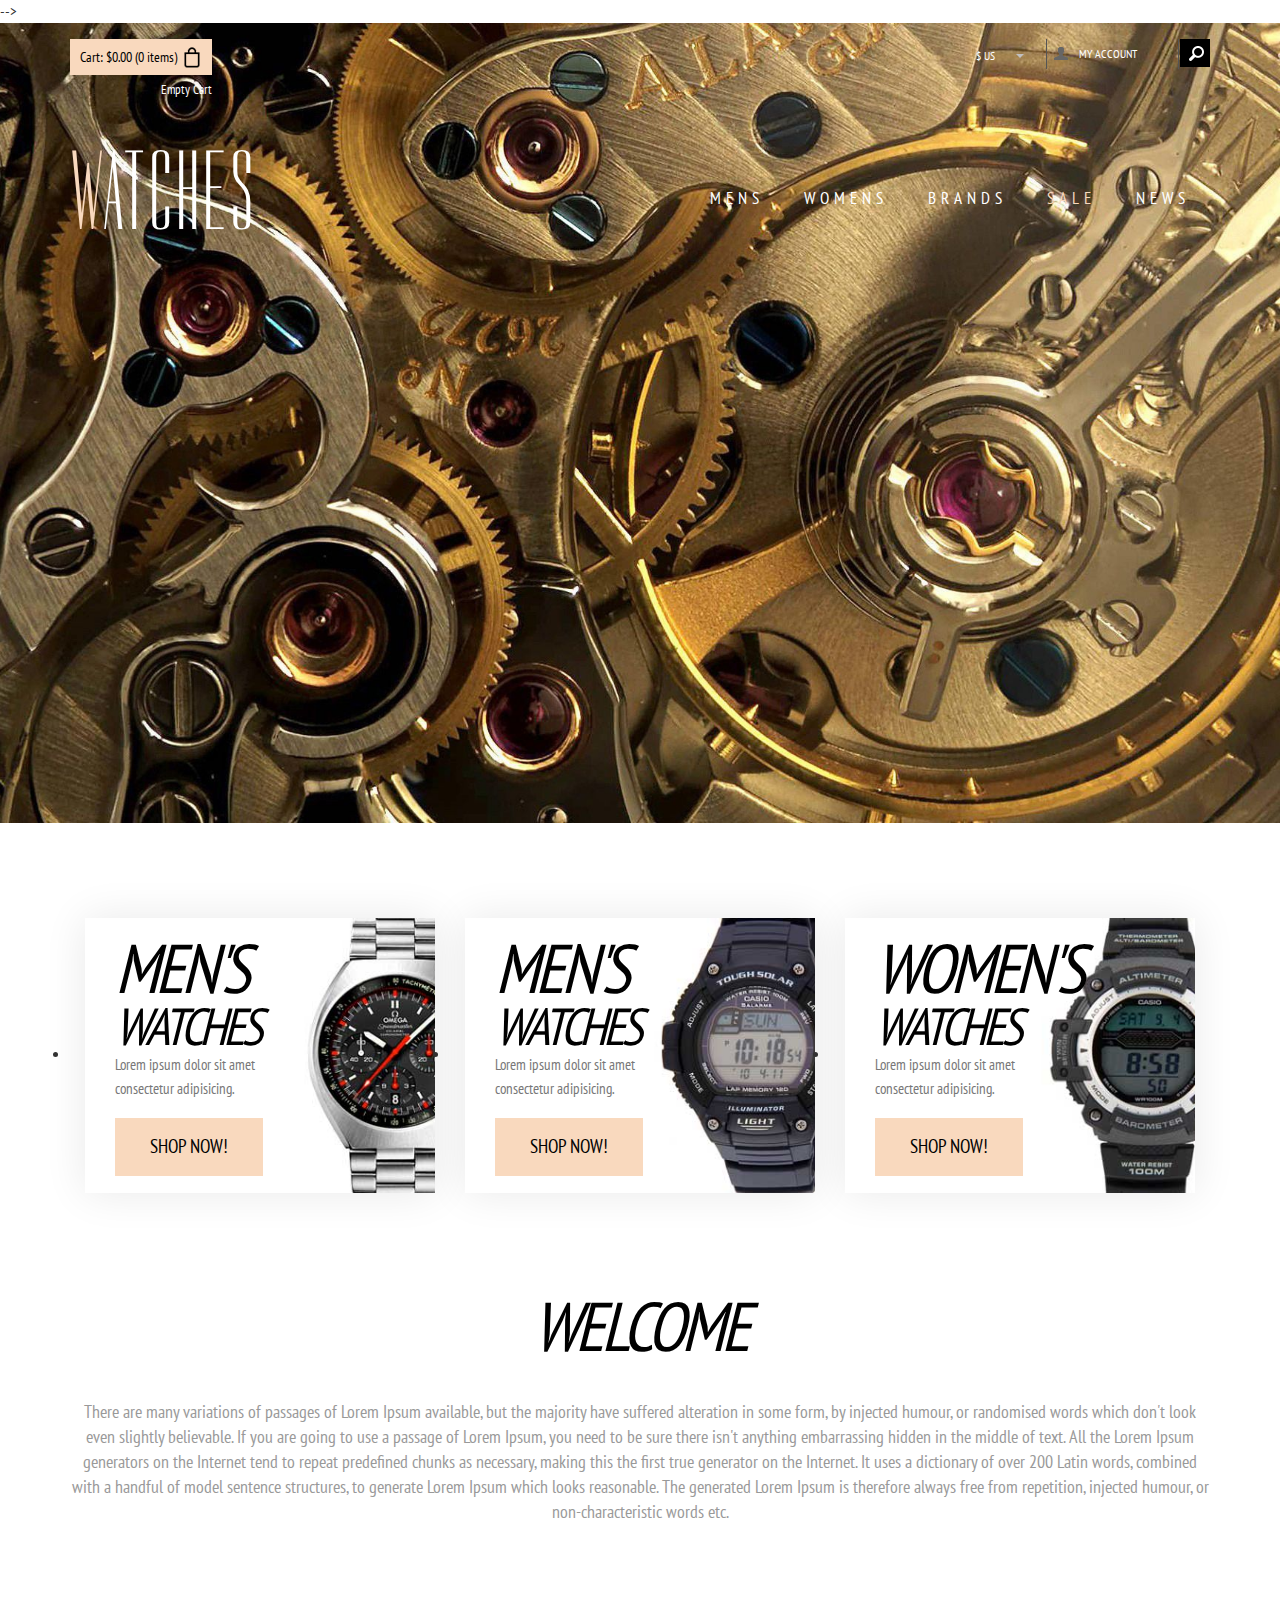
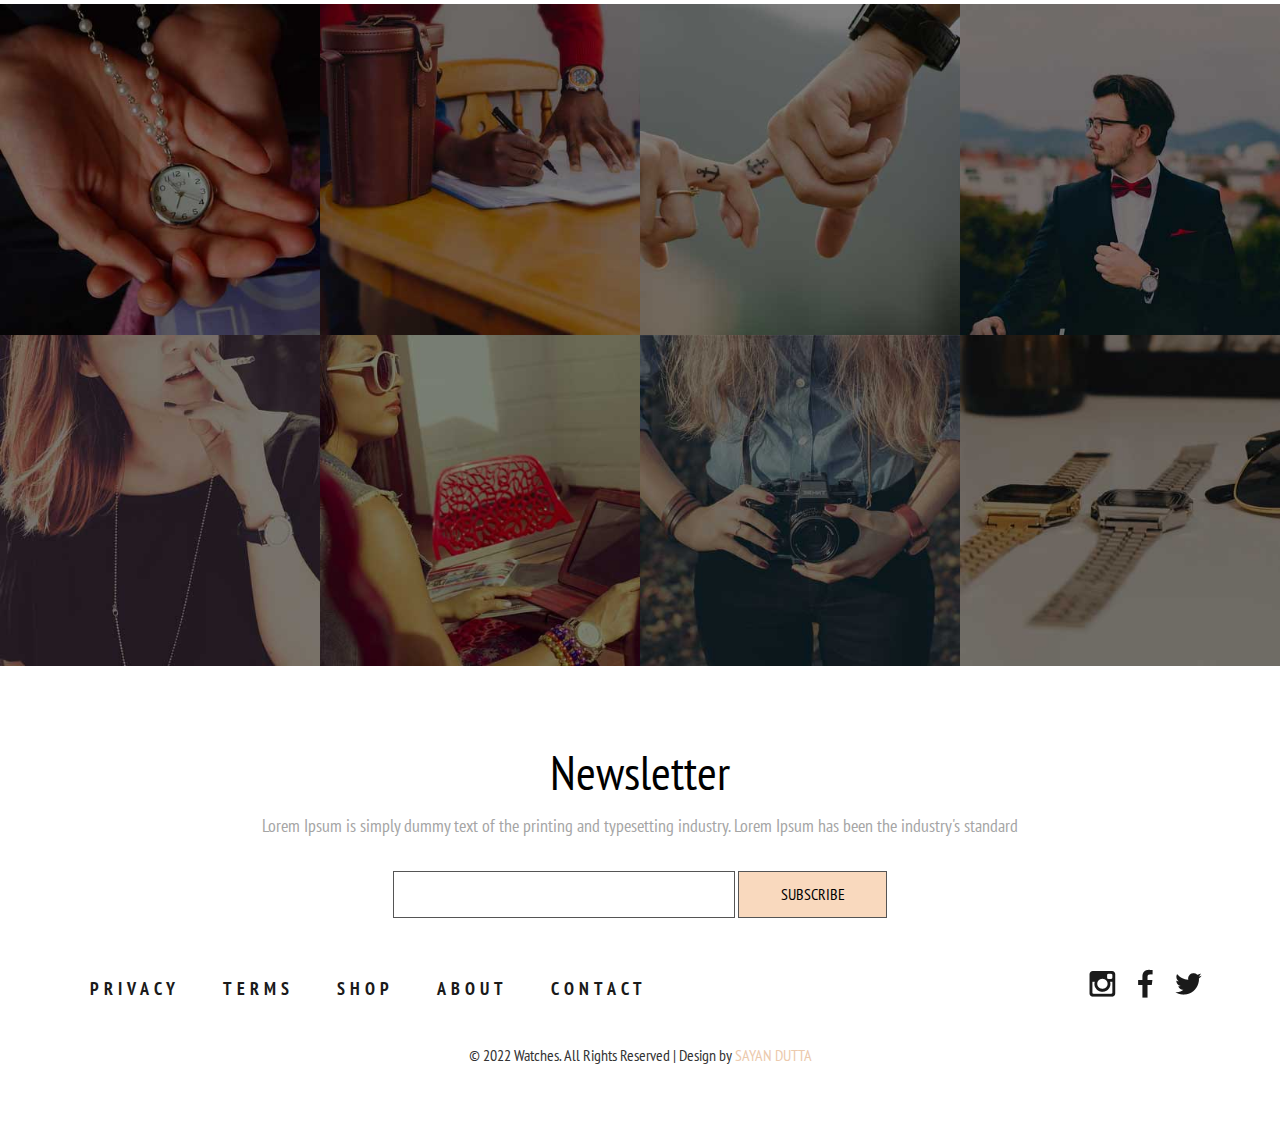
==== index.html @ 1562fed1 "final project v2" ====
-->
<!DOCTYPE HTML>
<html>
<head>
<title>Watches an E-Commerce online Shopping Category Flat Bootstrap Responsive Website Template| Home :: SAYAN DUTTA</title>
<meta name="viewport" content="width=device-width, initial-scale=1">
<meta http-equiv="Content-Type" content="text/html; charset=utf-8" />
<meta name="keywords" content="Watches Responsive web template, Bootstrap Web Templates, Flat Web Templates, Android Compatible web template, 
Smartphone Compatible web template, free webdesigns for Nokia, Samsung, LG, SonyErricsson, Motorola web design" />
<script type="application/x-javascript"> addEventListener("load", function() { setTimeout(hideURLbar, 0); }, false); function hideURLbar(){ window.scrollTo(0,1); } </script>
<link href="css/bootstrap.css" rel='stylesheet' type='text/css' />
<!-- jQuery (necessary for Bootstrap's JavaScript plugins) -->
<!-- Custom Theme files -->
<link href="css/style.css" rel='stylesheet' type='text/css' />
<!-- Custom Theme files -->
<!--webfont-->
<link href='//fonts.googleapis.com/css?family=PT+Sans+Narrow:400,700' rel='stylesheet' type='text/css'>
<link href='//fonts.googleapis.com/css?family=Dorsa' rel='stylesheet' type='text/css'>
<script type="text/javascript" src="js/jquery-1.11.1.min.js"></script>
<!-- start menu -->
<link href="css/megamenu.css" rel="stylesheet" type="text/css" media="all" />
<script type="text/javascript" src="js/megamenu.js"></script>
<script>$(document).ready(function(){$(".megamenu").megamenu();});</script>
<script src="js/jquery.easydropdown.js"></script>
<script src="js/simpleCart.min.js"> </script>
</head>
<body>
	<div class="banner">
   	  <div class="container">
   	  	<div class="header_top">
   	  	   <div class="header_top_left">
	  	      <div class="box_11"><a href="checkout.html">
		      <h4><p>Cart: <span class="simpleCart_total"></span> (<span id="simpleCart_quantity" class="simpleCart_quantity"></span> items)</p><img src="images/bag.png" alt=""/><div class="clearfix"> </div></h4>
		      </a></div>
	          <p class="empty"><a href="javascript:;" class="simpleCart_empty">Empty Cart</a></p>
	          <div class="clearfix"> </div>
	       </div>
           <div class="header_top_right">
		  	 <div class="lang_list">
				<select tabindex="4" class="dropdown">
					<option value="" class="label" value="">$ Us</option>
					<option value="1">Dollar</option>
					<option value="2">Euro</option>
				</select>
			 </div>
			 <ul class="header_user_info">
			  <a class="login" href="login.html">
				<i class="user"> </i> 
				<li class="user_desc">My Account</li>
			  </a>
			  <div class="clearfix"> </div>
		     </ul>
		    <!-- start search-->
				<div class="search-box">
				   <div id="sb-search" class="sb-search">
					  <form>
						 <input class="sb-search-input" placeholder="Enter your search term..." type="search" name="search" id="search">
						 <input class="sb-search-submit" type="submit" value="">
						 <span class="sb-icon-search"> </span>
					  </form>
				    </div>
				 </div>
				 <!----search-scripts---->
				 <script src="js/classie1.js"></script>
				 <script src="js/uisearch.js"></script>
				   <script>
					 new UISearch( document.getElementById( 'sb-search' ) );
				   </script>
					<!----//search-scripts---->
		            <div class="clearfix"> </div>
			 </div>
		     <div class="clearfix"> </div>
	  </div>
	  <div class="header_bottom">
	   <div class="logo">
		  <h1><a href="index.html"><span class="m_1">W</span>atches</a></h1>
	   </div>
   	   <div class="menu">
	     <ul class="megamenu skyblue">
			<li><a class="color2" href="#">Mens</a>
				<div class="megapanel">
					<div class="row">
						<div class="col1">
							<div class="h_nav">
								<h4>Men</h4>
								<ul>
									<li><a href="men.html">Watches</a></li>
									<li><a href="men.html">Casual Watches</a></li>
									<li><a href="men.html">Premium Watches</a></li>
									<li><a href="men.html">Smart Watches</a></li>
									<li><a href="men.html">Sports Watches</a></li>
									<li><a href="men.html">Digital Watches</a></li>
									<li><a href="men.html">Round Dial Watches</a></li>
									<li><a href="men.html">Square Dial Watches</a></li>
									<li><a href="men.html">Rectangular Dial Watches</a></li>
									<li><a href="men.html">accessories</a></li>
								</ul>	
							</div>							
						</div>
						<div class="col1">
							<div class="h_nav">
								<h4>Women</h4>
								<ul>
									<li><a href="men.html">Watches</a></li>
									<li><a href="men.html">Casual Watches</a></li>
									<li><a href="men.html">Premium Watches</a></li>
									<li><a href="men.html">Smart Watches</a></li>
									<li><a href="men.html">Sports Watches</a></li>
									<li><a href="men.html">Digital Watches</a></li>
									<li><a href="men.html">Round Dial Watches</a></li>
									<li><a href="men.html">Square Dial Watches</a></li>
									<li><a href="men.html">Rectangular Dial Watches</a></li>
									<li><a href="men.html">accessories</a></li>
								</ul>	
							</div>							
						</div>
						<div class="col2">
							<div class="h_nav">
								<h4>Trends</h4>
								<ul>
									<li class>
										<div class="p_left">
										  <img src="images/p1.jpg" class="img-responsive" alt=""/>
										</div>
										<div class="p_right">
											<h4><a href="#">Premium Watches</a></h4>
											<span class="item-cat"><small><a href="#">watches</a></small></span>
											<span class="price">29.99 $</span>
										</div>
										<div class="clearfix"> </div>
									</li>
									<li>
										<div class="p_left">
										  <img src="images/p2.jpg" class="img-responsive" alt=""/>
										</div>
										<div class="p_right">
											<h4><a href="#">Premium Watches</a></h4>
											<span class="item-cat"><small><a href="#">watches</a></small></span>
											<span class="price">29.99 $</span>
										</div>
										<div class="clearfix"> </div>
									</li>
									<li>
										<div class="p_left">
										  <img src="images/p3.jpg" class="img-responsive" alt=""/>
										</div>
										<div class="p_right">
											<h4><a href="#">Premium Watches</a></h4>
											<span class="item-cat"><small><a href="#">watches</a></small></span>
											<span class="price">29.99 $</span>
										</div>
										<div class="clearfix"> </div>
									</li>
								</ul>	
							</div>												
						</div>
					  </div>
					</div>
			</li>
			<li><a class="color4" href="#">womens</a>
				<div class="megapanel">
					<div class="row">
						<div class="col1">
							<div class="h_nav">
								<h4>Men</h4>
								<ul>
									<li><a href="men.html">Watches</a></li>
									<li><a href="men.html">Casual Watches</a></li>
									<li><a href="men.html">Premium Watches</a></li>
									<li><a href="men.html">Smart Watches</a></li>
									<li><a href="men.html">Sports Watches</a></li>
									<li><a href="men.html">Digital Watches</a></li>
									<li><a href="men.html">Round Dial Watches</a></li>
									<li><a href="men.html">Square Dial Watches</a></li>
									<li><a href="men.html">Rectangular Dial Watches</a></li>
									<li><a href="men.html">accessories</a></li>
								</ul>	
							</div>							
						</div>
						<div class="col1">
							<div class="h_nav">
								<h4>Women</h4>
								<ul>
									<li><a href="men.html">Watches</a></li>
									<li><a href="men.html">Casual Watches</a></li>
									<li><a href="men.html">Premium Watches</a></li>
									<li><a href="men.html">Smart Watches</a></li>
									<li><a href="men.html">Sports Watches</a></li>
									<li><a href="men.html">Digital Watches</a></li>
									<li><a href="men.html">Round Dial Watches</a></li>
									<li><a href="men.html">Square Dial Watches</a></li>
									<li><a href="men.html">Rectangular Dial Watches</a></li>
									<li><a href="men.html">accessories</a></li>
								</ul>	
							</div>							
						</div>
						<div class="col2">
							<div class="h_nav">
								<h4>Trends</h4>
								<ul>
									<li class>
										<div class="p_left">
										  <img src="images/p1.jpg" class="img-responsive" alt=""/>
										</div>
										<div class="p_right">
											<h4><a href="#">Premium Watches</a></h4>
											<span class="item-cat"><small><a href="#">watches</a></small></span>
											<span class="price">29.99 $</span>
										</div>
										<div class="clearfix"> </div>
									</li>
									<li>
										<div class="p_left">
										  <img src="images/p2.jpg" class="img-responsive" alt=""/>
										</div>
										<div class="p_right">
											<h4><a href="#">Premium Watches</a></h4>
											<span class="item-cat"><small><a href="#">watches</a></small></span>
											<span class="price">29.99 $</span>
										</div>
										<div class="clearfix"> </div>
									</li>
									<li>
										<div class="p_left">
										  <img src="images/p3.jpg" class="img-responsive" alt=""/>
										</div>
										<div class="p_right">
											<h4><a href="#">Premium Watches</a></h4>
											<span class="item-cat"><small><a href="#">watches</a></small></span>
											<span class="price">29.99 $</span>
										</div>
										<div class="clearfix"> </div>
									</li>
								</ul>	
							</div>												
						</div>
					  </div>
					</div>
				</li>				
				<li><a class="color10" href="brands.html">Brands</a></li>
				<li class="active grid"><a class="color3" href="index.html">Sale</a></li>
				<li><a class="color7" href="404.html">News</a></li>
				<div class="clearfix"> </div>
			</ul>
			</div>
	        <div class="clearfix"> </div>
	        </div>
	    </div>
   </div>
   <div class="main">
    <div class="container">
    	<ul class="content-home">
           <li class="col-sm-4">
              <a href="single.html" class="item-link" title="">
                <div class="bannerBox">
                   <img src="images/w1.jpg" class="item-img" title="" alt="" width="100%" height="100%">
                   <div class="item-html">
                      <h3>Men's<span>Watches</span></h3>
                      <p>Lorem ipsum dolor sit amet consectetur adipisicing.</p>
                      <button>Shop now!</button>
                   </div>
                </div>
              </a>
           </li>
           <li class="col-sm-4">
              <a href="single.html" class="item-link" title="">
                <div class="bannerBox">
                   <img src="images/w3.jpg" class="item-img" title="" alt="" width="100%" height="100%">
                   <div class="item-html">
                      <h3>Men's<span>Watches</span></h3>
                      <p>Lorem ipsum dolor sit amet consectetur adipisicing.</p>
                      <button>Shop now!</button>
                   </div>
                </div>
              </a>
           </li>
           <li class="col-sm-4">
              <a href="single.html" class="item-link" title="">
                <div class="bannerBox">
                   <img src="images/w2.jpg" class="item-img" title="" alt="" width="100%" height="100%">
                   <div class="item-html">
                      <h3>Women's<span>Watches</span></h3>
                      <p>Lorem ipsum dolor sit amet consectetur adipisicing.</p>
                      <button>Shop now!</button>
                   </div>
                </div>
              </a>
           </li> 
           <div class="clearfix"> </div>         
       </ul>
    </div>
    <div class="middle_content">
    	<div class="container">
    		<h2>Welcome</h2>
    		<p>There are many variations of passages of Lorem Ipsum available, but the majority have suffered alteration in some form, by injected humour, or randomised words which don't look even slightly believable. If you are going to use a passage of Lorem Ipsum, you need to be sure there isn't anything embarrassing hidden in the middle of text. All the Lorem Ipsum generators on the Internet tend to repeat predefined chunks as necessary, making this the first true generator on the Internet. It uses a dictionary of over 200 Latin words, combined with a handful of model sentence structures, to generate Lorem Ipsum which looks reasonable. The generated Lorem Ipsum is therefore always free from repetition, injected humour, or non-characteristic words etc.</p>
    	</div>
    </div>
   	<div class="content_middle_bottom">
   		<div class="header-left" id="home">
		      <section>
				<ul class="lb-album" >
					<li>
						<a href="#image-1">
							<img src="images/g1.jpg"  class="img-responsive" alt="image01"/>
							<span>Pointe</span>
						</a>
						<div class="lb-overlay" id="image-1">
							<a href="#page" class="lb-close">x Close</a>
							<img src="images/g1.jpg"  class="img-responsive" alt="image01"/>
							<div>
								<h3>pointe <span>/point/</span></h3>
								<p>Dance performed on the tips of the toes</p>
							</div>
						</div>
					</li>
					<li>
						<a href="#image-2">
							<img src="images/g2.jpg"  class="img-responsive" alt="image02"/>
							<span>Port de bras</span>
						</a>
						<div class="lb-overlay" id="image-2">
							<img src="images/g2.jpg"  class="img-responsive" alt="image02"/>
							<div>							
								<h3>port de bras <span>/ˌpôr də ˈbrä/</span></h3>
								<p>An exercise designed to develop graceful movement and disposition of the arms</p>
							</div>
							<a href="#page" class="lb-close">x Close</a>
						</div>
					</li>
					<li>
						<a href="#image-3">
							<img src="images/g3.jpg"  class="img-responsive" alt="image03"/>
							<span>Plié</span>
						</a>
						<div class="lb-overlay" id="image-3">
							<img src="images/g3.jpg"  class="img-responsive" alt="image03"/>
							<div>							
								<h3>pli·é <span>/plēˈā/</span></h3>
								<p>A movement in which a dancer bends the knees and straightens them again</p>
							</div>
							<a href="#page" class="lb-close">x Close</a>
						</div>
					</li>
					<li>
						<a href="#image-4">
							<img src="images/g4.jpg"  class="img-responsive" alt="image04"/>
							<span>Adagio</span>
						</a>
						<div class="lb-overlay" id="image-4">
							<img src="images/g4.jpg"  class="img-responsive" alt="image04"/>
							<div>							
								<h3>a·da·gio <span>/əˈdäjō/</span></h3>
								<p>A movement or composition marked to be played adagio</p>
							</div>
							<a href="#page" class="lb-close">x Close</a>
						</div>
					</li>
					<li>
						<a href="#image-5">
							<img src="images/g5.jpg"  class="img-responsive" alt="image05"/>
							<span>Frappé</span>
						</a>
						<div class="lb-overlay" id="image-5">
							<img src="images/g5.jpg"  class="img-responsive" alt="image05"/>
							<div>							
								<h3>frap·pé<span>/fraˈpā/</span></h3>
								<p>Involving a beating action of the toe of one foot against the ankle of the supporting leg</p>
							</div>
							<a href="#page" class="lb-close">x Close</a>
						</div>
					</li>
					<li>
						<a href="#image-6">
							<img src="images/g6.jpg"  class="img-responsive" alt="image06"/>
							<span>Glissade</span>
						</a>
						<div class="lb-overlay" id="image-6">
							<img src="images/g6.jpg"  class="img-responsive" alt="image06"/>
							<div>							
								<h3>glis·sade <span>/gliˈsäd/</span></h3>
								<p>One leg is brushed outward from the body, which then takes the weight while the second leg is brushed in to meet it</p>
							</div>
							<a href="#page" class="lb-close">x Close</a>
						</div>
					</li>
					<li>
						<a href="#image-7">
							<img src="images/g7.jpg"  class="img-responsive" alt="image07"/>
							<span>Jeté</span>
						</a>
						<div class="lb-overlay" id="image-7">
							<img src="images/g7.jpg"  class="img-responsive" alt="image07"/>
							<div>							
								<h3>je·té <span>/zhə-ˈtā/</span></h3>
								<p>A springing jump made from one foot to the other in any direction</p>
							</div>
							<a href="#page" class="lb-close">x Close</a>
						</div>
					</li>
					<li>
						<a href="#image-8">
							<img src="images/g8.jpg"  class="img-responsive" alt="image08"/>
							<span>Piqué</span>
						</a>
						<div class="lb-overlay" id="image-8">
							<img src="images/g8.jpg"  class="img-responsive" alt="image08"/>
							<div>							
								<h3>pi·qué <span>/pēˈkā/</span></h3>
								<p>Strongly pointed toe of the lifted and extended leg sharply lowers to hit the floor then immediately rebounds upward</p>
							</div>
							<a href="#page" class="lb-close">x Close</a>
						</div>
					</li>
					<div class="clearfix"></div>
				</ul>
			</section>
		</div>
	  </div>
   </div>
   <div class="footer">
   	 <div class="container">
   	 	<div class="newsletter">
			<h3>Newsletter</h3>
			<p>Lorem Ipsum is simply dummy text of the printing and typesetting industry. Lorem Ipsum has been the industry's standard</p>
			<form>
			  <input type="text" value="" onfocus="this.value='';" onblur="if (this.value == '') {this.value ='';}">
			  <input type="submit" value="SUBSCRIBE">
			</form>
		</div>
   		<div class="cssmenu">
		   <ul>
			<li class="active"><a href="#">Privacy</a></li>
			<li><a href="#">Terms</a></li>
			<li><a href="#">Shop</a></li>
			<li><a href="#">About</a></li>
			<li><a href="contact.html">Contact</a></li>
		  </ul>
		</div>
		<ul class="social">
			<li><a href=""> <i class="instagram"> </i> </a></li>
			<li><a href=""><i class="fb"> </i> </a></li>
			<li><a href=""><i class="tw"> </i> </a></li>
	    </ul>
	    <div class="clearfix"></div>
	    <div class="copy">
           <p> &copy; 2022 Watches. All Rights Reserved | Design by <a href="https://www.linkedin.com/in/sayan-dutta-b47a96235/" target="_blank">SAYAN DUTTA</a></p>
	    </div>
   	</div>
   </div>
</body>
</html>
---- css/style.css ----
h4, h5, h6,
h1, h2, h3 {margin-top: 0;}
ul, ol {margin: 0;}
p {margin: 0;}
html, body{
   font-family: 'PT Sans Narrow', sans-serif;
   font-size: 100%;
   background:#fff; 
}
body a{
	transition:0.5s all;
	-webkit-transition:0.5s all;
	-moz-transition:0.5s all;
	-o-transition:0.5s all;
	-ms-transition:0.5s all;
}
.banner {
	background: url(../images/3.jpg) no-repeat center top;
	background-size: cover;
	-webkit-background-size: cover;
	-moz-background-size: cover;
	-o-background-size: cover;
	min-height:800px;
	text-align: center;
	padding-top:1em;
}
.header_top_left{
	float:left;
}
.header_top_right{
	float:right;
	width:23%;
}
.box_11{
    cursor: pointer;
    padding: 5px 10px;
    background: #F9D9BE;
}
.box_11 a:hover{
	text-decoration:none;
	color:#000;
}
.box_11 h4 {
    border: none;
    color: #fff;
    font-size: 0.85em;
    margin-bottom: 0;
    padding: 0;
}
.box_11 p {
    float: left;
    margin: 6px 0 0 0;
    color:#000;
}
p.empty {
    font-size: 13px;
    margin: 6px 0 0 5px;
    float: right;
}
p.empty a {
    color: #fff;
}
.box_11 h4 img {
    margin-left: 5px;
    float: left;
}
.lang_list{
	float: left;
    border-right: 1px solid #555;
	width: 38%;
}
/* PREFIXED CSS */
.dropdown,
.dropdown div,
.dropdown li,
.dropdown div::after,
.dropdown .carat,
.dropdown .carat:after,
.dropdown .selected::after,
.dropdown:after{
	-webkit-transition: all 150ms ease-in-out;
	-moz-transition: all 150ms ease-in-out;
	-ms-transition: all 150ms ease-in-out;
	transition: all 150ms ease-in-out;
}
.dropdown .selected::after,
.dropdown.scrollable div::after{
	-webkit-pointer-events: none;
	-moz-pointer-events: none;
	-ms-pointer-events: none;
	pointer-events: none;
}
/* WRAPPER */
.dropdown{
	position: relative;
	width: 75px;
	cursor: pointer;
	font-weight: 200;
	background: none;
	padding: 8px 15px 5px;
	color: #fff;
	-webkit-user-select: none;
	-moz-user-select: none;
	user-select: none;
}
.dropdown.open{
	z-index: 2;
}
.dropdown:hover,
.dropdown.focus{
	/*--background:#F7F7F7;--*/
}
/* CARAT */
.dropdown .carat,
.dropdown .carat:after{
	position: absolute;
	right:-1px;
	top: 50%;
	margin-top:0px;
	border: 4px solid transparent;
	border-top: 4px solid #c1c1c1;
	z-index: 1;
	-webkit-transform-origin: 50% 20%;
	-moz-transform-origin: 50% 20%;
	-ms-transform-origin: 50% 20%;
	transform-origin: 50% 20%;
}
.dropdown:hover .carat:after{
	border-top-color: #f4f4f4;
}
.dropdown.focus .carat{
	border-top-color: #f8f8f8;
}
.dropdown.focus .carat:after{
	border-top-color: #0180d1;
}
.dropdown.open .carat{
	-webkit-transform: rotate(180deg);
	-moz-transform: rotate(180deg);
	-ms-transform: rotate(180deg);
	transform: rotate(180deg);
}
/* OLD SELECT (HIDDEN) */
.dropdown .old{
	position: absolute;
	left: 0;
	top: 0;
	height: 0;
	width: 0;
	overflow: hidden;
}
.dropdown select{
	position: absolute;
	left: 0px;
	top: 0px;
}
.dropdown.touch select{
	left: 0;
	top: 0;
	width: 100%;
	height: 100%;
	opacity: 0;
}
/* SELECTED FEEDBACK ITEM */ 
.dropdown .selected,
.dropdown li{
	display: block;
	font-size:12px;
	overflow: hidden;
	white-space: nowrap;
	text-transform: uppercase;
}
.dropdown .selected::after{
	content: '';
	position: absolute;
	right: 0;
	top: 0;
	bottom: 0;
	width: 60px;
}
/* DROP DOWN WRAPPER */
.dropdown div{
	position: absolute;
	height: 0;
	left: 0;
	right: 0;
	top: 100%;
	background:#fb4d01;
	overflow: hidden;
	opacity: 0;
	color:#fff;
	width:90px;
}
.dropdown:hover div{
	background:#4CB1CA;
}
/* Height is adjusted by JS on open */
.dropdown.open div{
	opacity: 1;
	z-index: 2;
}
/* FADE OVERLAY FOR SCROLLING LISTS */
.dropdown.scrollable div::after{
	content: '';
	position: absolute;
	left: 0;
	right: 0;
	bottom: 0;
	height: 50px;
}
.dropdown.scrollable.bottom div::after{
	opacity: 0;
}
/* DROP DOWN LIST */
.dropdown ul{
	position: absolute;
	left: 0;
	top: 0;
	height: 100%;
	width: 100%;
	list-style: none;
	overflow: hidden;
	padding:0;
	background:#F9D9BE;
}
.dropdown.scrollable.open ul{
	overflow-y: auto;
}
/* DROP DOWN LIST ITEMS */
.dropdown li{
	list-style: none;
	padding:8px;
	border-bottom: 1px solid #E7BD99;
	color: #000;
}
.dropdown li:last-child {
    border-bottom: 0;
}
/* .focus class is also added on hover */
.dropdown li.focus{
	background:#E4BD9C;
	position: relative;
	z-index: 3;
	color: #fff;
}
.dropdown li.active{
	background:#ee4a02;
	color: #fff;
}
ul.header_user_info {
	float: left;
	border-right: 1px solid #555;
	width:50%;
	padding:0;
	min-height: 30px;
}
ul.header_user_info a{
	color:#fff;
}
ul.header_user_info a:hover{
	color:#fd926d;
}
ul.header_user_info a:hover{
	text-decoration:none;
	color:#fd926d;
}
i.user{
	width: 17px;
	height: 17px;
	background: url(../images/img-sprite.png) no-repeat -241px -67px;
	float: left;
	margin:6px 10px 0 5px;
}
ul.header_user_info li.user_desc{
	display: block;
	font-size: 12px;
    text-transform: uppercase;
	cursor: pointer;
	/* background: #fb5c22; */
	-moz-transition: all 0.2s linear;
	-o-transition: all 0.2s linear;
	-webkit-transition: all 0.2s linear;
	transition: all 0.2s linear;
	float: left;
	margin-top:6px;
}
.search-box {
	position: relative;
}
.sb-search {
	position: absolute;
	top:0px;
	right:0px;
	width: 0%;
	min-width: 30px;
	height: 28px;
	float: right;
	overflow: hidden;
	-webkit-transition: width 0.3s;
	-moz-transition: width 0.3s;
	transition: width 0.3s;
	-webkit-backface-visibility: hidden;
}
.sb-search-input {
	position: absolute;
	top: 0;
	left: 0px;
	border: none;
	outline: none;
	background:#555;
	width: 100%;
	height: 28px;
	margin: 0;
	z-index: 10;
	padding: 5px 10px;
	font-size: 13px;
	color: #ffffff;
}
.sb-search-input::-webkit-input-placeholder {
	color: #ffffff;
}
.sb-search-input:-moz-placeholder {
	color: #ffffff;
}
.sb-search-input::-moz-placeholder {
	color: #efb480;
}
.sb-search-input:-ms-input-placeholder {
	color: #ffffff;
}
.sb-icon-search,.sb-search-submit  {
	width:30px;
	height:28px;
	display: block;
	position: absolute;
	right: 0;
	top: 0;
	padding: 0;
	margin: 0;
	line-height: 45px;
	text-align: center;
	cursor: pointer;
}
.sb-search-submit {
	background: #333 url('../images/search.png') no-repeat 0px 1px;
	-ms-filter: "progid:DXImageTransform.Microsoft.Alpha(Opacity=0)"; /* IE 8 */
    filter: alpha(opacity=0); /* IE 5-7 */
  	color: transparent;
	border: none;
	outline: none;
	z-index: -1;
	-webkit-appearance: none;
}
.sb-icon-search {
	color: #FFF;
	background: #000 url('../images/search.png') no-repeat 7px 5px;
	z-index: 90;
}
/* Open state */
.sb-search.sb-search-open,.no-js .sb-search {
	width:100%;
}
.sb-search.sb-search-open .sb-search-submit,.no-js .sb-search .sb-search-submit {
	z-index: 90;
}
.header_bottom {
	padding: 2em 0;
}
.logo h1{
    font-size:7em;
    text-transform: uppercase;
    margin-bottom: 0;
    font-family: 'Dorsa', sans-serif;
    letter-spacing: 5px;
}
span.m_1 {
  color:#F9D9BE;
}
.logo{
	float:left;
}
.logo h1 a{
	color:#fff;
}
.logo h1 a:hover{
   text-decoration:none;
}
.menu {
   float:right;
   margin: 3em 0 0 0;
}
.h_nav ul li a {
	display: block;
	font-size: 0.85em;
	color: #555;
	text-transform: capitalize;
	line-height: 1.8em;
	-webkit-transition: all 0.3s ease-in-out;
	-moz-transition: all 0.3s ease-in-out;
	-o-transition: all 0.3s ease-in-out;
	transition: all 0.3s ease-in-out;
	line-height: 2.5em;
}
.h_nav ul li a:hover{
	text-decoration:none;
	color:#f84545;
}
.h_nav h4 {
	font-size: 1em;
	color: #000;
	line-height: 1.8em;
	text-transform: uppercase;
	margin-bottom:1em;
}
.p_left{
	float:left;
	margin-right:1em;
	padding-bottom:2em;
}
.p_right{
	float:left;
}
.p_right h4{
	margin-bottom:-10px;
}
.p_right h4 a:hover, .small:hover{
	text-decoration:none;
	color: #f84545;
}
ul.content-home{
  padding:5em 0;
  margin-bottom: 0;
}
ul.content-home li {
  padding: 15px;
}
ul.content-home li a {
  display: block;
}
ul.content-home li .bannerBox {
  position: relative;
  -webkit-box-shadow: 0 0 40px rgba(0, 0, 0, 0.09);
  -moz-box-shadow: 0 0 40px rgba(0, 0, 0, 0.09);
  box-shadow: 0 0 40px rgba(0, 0, 0, 0.09);
  -moz-transition: 0.5s;
  -o-transition: 0.5s;
  -webkit-transition: 0.5s;
  transition: 0.5s;
  overflow: hidden;
}
ul.content-home li img {
  max-width: 100%;
  height: auto;
  -moz-transition: 0.5s linear;
  -o-transition: 0.5s linear;
  -webkit-transition: 0.5s linear;
  transition: 0.5s linear;
}
ul.content-home li a:hover img {
  transform: scale(1.1);
}
ul.content-home li .item-html {
  position: absolute;
  left: 30px;
  top: 20px;
  width: 50%;
  font-size: 15px;
  font-weight: 300;
  line-height: 24px;
  color: #777;
}
ul.content-home li .item-html h3 {
  color: #000;
  font-size: 69px;
  font-style: italic;
  font-weight: 300;
  letter-spacing: -0.06em;
  line-height: 60px;
  text-transform: uppercase;
  margin: 0 0 2px;
}
ul.content-home li .item-html h3 span {
  display: block;
  color: #000;
  font-size: 52px;
  font-style: italic;
  font-weight: 300;
  line-height: 50px;
  margin: 3px 0 0;
  text-transform: uppercase;
}
ul.content-home li .item-html p {
  margin-bottom: 17px;
}
ul.content-home li .item-html button {
  background:#F9D9BE;
  color: #000;
  display: inline-block;
  font-size: 19px;
  line-height: 23px;
  padding: 17px 35px 18px;
  text-transform: uppercase;
  -moz-transition: 0.3s;
  -o-transition: 0.3s;
  -webkit-transition: 0.3s;
  transition: 0.3s;
  border: none;
  font-weight: normal;
}
ul.content-home li .item-html button:hover{
	background:#000;
	color:#fff;
}
.middle_content{
  margin-bottom:5em;
  text-align:center;
}
.middle_content h2{
  color: #000;
  font-size: 69px;
  font-style: italic;
  font-weight: 300;
  letter-spacing: -0.06em;
  text-transform: uppercase;
  margin-bottom:0.5em;
}
.middle_content p{
  color: #999;
  font-size:1.1em;
}
/*--content--*/

/*========================
 Transitions
 ========================*/
.searchfield:focus, .searchfield:not(:focus) {
	-webkit-transition-property: width;
	-webkit-transition-duration: 0.5s, 0.5s;
	-webkit-transition-timing-function: linear, ease-out;
}
.lb-album {
	margin: 0 auto;
	padding:0;
	list-style:none;
}
.lb-album li {
	width: 24.9999%;
	float: left;
	position: relative;
}
.lb-album li:nth-child(4), .lb-album li:nth-child(8), .lb-album li:nth-child(12) {
	margin-right: 0;
}
.lb-album li > a, .lb-album li > a img {
	display: block;
	width: 100%;
}
.lb-album li > a {
	position: relative;
}
.lb-album li > a span {
	position:absolute;
	width: 100%;
	height: 100%;
	top: 0px;
	left: 0px;
	text-align: center;
	line-height:16em;
	color: #fff;
    font-size: 24px;
	opacity: 0;
	filter: alpha(opacity=0); /* internet explorer */
	-ms-filter: "progid:DXImageTransform.Microsoft.Alpha(opacity=0)"; /*IE8*/
	background:rgba(249, 217, 190, 0.67);
	-moz-transition: opacity 0.3s linear;
	-o-transition: opacity 0.3s linear;
	-ms-transition: opacity 0.3s linear;
	transition: opacity 0.3s linear;
}
.lb-album li > a:hover span {
	opacity: 1;
	filter: alpha(opacity=99); /* internet explorer */
	-ms-filter: "progid:DXImageTransform.Microsoft.Alpha(opacity=99)"; /*IE8*/
}
.lb-overlay {
	width: 0px;
	height: 0px;
	position: fixed;
	overflow: hidden;
	left: 0px;
	top: 0px;
	padding: 0px;
	z-index: 99;
	text-align: center;
	background:#000;
}
.lb-overlay > div {
	position: relative;
	color: rgba(27,54,81,0.8);
	opacity: 0;
	filter: alpha(opacity=0); /* internet explorer */
	-ms-filter: "progid:DXImageTransform.Microsoft.Alpha(opacity=0)"; /*IE8*/
	width: 550px;
	margin: 10px auto 0px auto;
	text-shadow: 0px 1px 1px rgba(255,255,255,0.6);
	-webkit-transition: opacity 0.3s linear 1.3s;
	-moz-transition: opacity 0.3s linear 1.3s;
	-o-transition: opacity 0.3s linear 1.3s;
	-ms-transition: opacity 0.3s linear 1.3s;
	transition: opacity 0.3s linear 1.3s;
}
.lb-overlay div h3, .lb-overlay div p {
	padding: 0px 20px;
	width: 200px;
	height: 60px;
	color: #fff;
}
.lb-overlay div h3 {
	color: #fff;
	font-size:30px;
	float: left;
	text-align: right;
	border-right: 1px solid rgba(27,54,81,0.4);
}
.lb-overlay div h3 span, .lb-overlay div p {
	font-size: 13px;
	font-style: italic;
}
.lb-overlay div h3 span {
	display: block;
	line-height: 6px;
}
.lb-overlay div p {
	text-align: left;
	float: left;
	width: 260px;
}
.lb-overlay a.lb-close {
	font-size: 0.924em;
	padding: 4px;
	background: rgba(64, 72, 109, 0.61);
	z-index: 1001;
	color: #fff;
	position: absolute;
	top: 43px;
	left: 50%;
	font-size: 15px;
	line-height: 26px;
	text-align: center;
	width: 50px;
    overflow: hidden;
	margin-left: -25px;
	opacity: 0;
	filter: alpha(opacity=0); /* internet explorer */
	-ms-filter: "progid:DXImageTransform.Microsoft.Alpha(opacity=0)"; /*IE8*/
	-webkit-box-shadow: 0px 1px 2px rgba(0,0,0,0.3);
	-moz-box-shadow: 0px 1px 2px rgba(0,0,0,0.3);
	box-shadow: 0px 1px 2px rgba(0,0,0,0.3);
	-webkit-transition: opacity 0.3s linear 1.2s;
	-moz-transition: opacity 0.3s linear 1.2s;
	-o-transition: opacity 0.3s linear 1.2s;
	-ms-transition: opacity 0.3s linear 1.2s;
	transition: opacity 0.3s linear 1.2s;
}
.lb-overlay img {
	/* height: 100%; For Opera max-height does not seem to work */
	max-height: 100%;
	position: relative;
	-webkit-box-shadow: 1px 1px 4px rgba(0,0,0,0.3);
	-moz-box-shadow: 1px 1px 4px rgba(0,0,0,0.3);
	box-shadow: 0px 2px 7px rgba(0,0,0,0.2);
}
.lb-overlay:target {
	width: auto;
	height: auto;
	bottom: 0px;
	right: 0px;
	padding: 80px 100px 120px 100px;
}
.lb-overlay:target img {
	-webkit-animation: fadeInScale 1.2s ease-in-out;
	-moz-animation: fadeInScale 1.2s ease-in-out;
	-o-animation: fadeInScale 1.2s ease-in-out;
	-ms-animation: fadeInScale 1.2s ease-in-out;
	animation: fadeInScale 1.2s ease-in-out;
	display: inline-block;
}
.lb-overlay:target a.lb-close, .lb-overlay:target > div {
	opacity: 1;
	filter: alpha(opacity=99); /* internet explorer */
	-ms-filter: "progid:DXImageTransform.Microsoft.Alpha(opacity=99)"; /*IE8*/
}
@-webkit-keyframes fadeInScale {
0% { -webkit-transform: scale(0.6); opacity: 0; }
100% { -webkit-transform: scale(1); opacity: 1; }
}
@-moz-keyframes fadeInScale {
0% { -moz-transform: scale(0.6); opacity: 0; }
100% { -moz-transform: scale(1); opacity: 1; }
}
@-o-keyframes fadeInScale {
0% { -o-transform: scale(0.6); opacity: 0; }
100% { -o-transform: scale(1); opacity: 1; }
}
@-ms-keyframes fadeInScale {
0% { -ms-transform: scale(0.6); opacity: 0; }
100% { -ms-transform: scale(1); opacity: 1; }
}
@keyframes fadeInScale {
0% { transform: scale(0.6); opacity: 0; }
100% { transform: scale(1); opacity: 1; }
}

/*
 100% Height for Opera as the max-height seems to be ignored, not optimal for large screens
 http://bricss.net/post/11230266445/css-hack-to-target-opera
 */
x:-o-prefocus, .lb-overlay img {
	height: 100%;
}
.lb-album h2 {
	color:#999;
	font-size:3em;
	font-weight:700;
}
.lb-album p {
	color:#333;
	font-size:13px;
	line-height:1.5em;
}
/*--login--*/
.account-in{
  padding:5em 0;
}
.account-top span{
  font-size: 1em;
  color: #999;
  display: block;
  line-height: 2em;
}
.account-top input[type="text"], .account-top input[type="password"] {
  padding: 0.7em;
  width: 85%;
  background: none;
  border: 1px solid #D1D1D1;
  outline: none;
  color: #464646;
  font-size: 1em;
}
.account-top input[type="submit"] {
  background:#F9D9BE;
  color:#000;
  font-size: 1.1em;
  border: none;
  outline: none;
  border-radius:2px;
  -webkit-border-radius:2px;
  -o-border-radius:2px;
  -moz-border-radius:2px;
  -ms-border-radius:2px;
  padding: 0.4em 1.3em;
  transition: 0.5s all;
  -webkit-transition: 0.5s all;
  -moz-transition: 0.5s all;
  -o-transition: 0.5s all;
}
.account-top div{
  margin-bottom: 1em;
}
a.create {
  text-decoration: none;
  color: #000;
  padding: 7px 20px;
  background:#F9D9BE;
  text-align: center;
  display: block;
  border-radius:4px;
  -webkit-border-radius:4px;
  -o-border-radius:4px;
  -moz-border-radius:4px;
  -ms-border-radius:4px;
}
a.create:hover, .account-top input[type="submit"]:hover, .register-but form input[type="submit"]:hover{
  background: #000;
  color:#fff;
}
.five-in {
  background: #fff;
  border-radius: 100px;
  border: 2px solid #F9D9BE;
  width: 100px;
  height: 100px;
  position: absolute;
  top: 1%;
  right: 8%;
  padding: 1.3em 0 0;
  text-align: center;
}
.five-in span {
  font-size: 1em;
  color: #f02b63;
}
.five-in h1 {
  font-size: 1.5em;
  font-weight: 700;
  color: #000;
}
.account-in h3{
  font-size:2em;
  color: #000;
  padding: 0 0.5em 1em;
  text-transform:uppercase;
}
/*--register--*/
.register-top-grid h2, .register-bottom-grid h2 {
	color:#000;
	font-size:1.5em;
	padding-bottom:1em;
	margin: 0;
}
.register-top-grid div, .register-bottom-grid div {
	width: 48%;
	float: left;
	margin: 10px 0;
}
.register-top-grid span, .register-bottom-grid span {
	color:#999;
	font-size: 0.85em;
	padding-bottom: 0.2em;
	display: block;
	text-transform: uppercase;
}
.register-top-grid input[type="text"], .register-bottom-grid input[type="password"] {
	border: 1px solid #EEE;
	outline-color:#FF5B36;
	width: 96%;
	font-size: 1em;
	padding: 0.5em;
}
.checkbox {
	margin-bottom: 4px;
	padding-left: 27px;
	font-size: 1.1em;
	line-height: 27px;
	cursor: pointer;
}
.checkbox {
	position: relative;
	font-size: 0.95em;
	color:#555;
}
.checkbox:last-child {
	margin-bottom: 0;
}
.news-letter {
	color: #555;
	font-weight:600;
	font-size: 0.85em;
	margin-bottom: 1em;
	display: block;
	text-transform: uppercase;
	transition: 0.5s all;
	-webkit-transition: 0.5s all;
	-moz-transition: 0.5s all;
	-o-transition: 0.5s all;
	clear: both;
}
.checkbox i {
	position: absolute;
	bottom: 5px;
	left: 0;
	display: block;
	width:20px;
	height:20px;
	outline: none;
	border: 2px solid #D2CF99;
}
.checkbox input + i:after {
	content: '';
	background: url("../images/tick1.png") no-repeat 1px 2px;
	top: -1px;
	left: -1px;
	width: 15px;
	height: 15px;
	font: normal 12px/16px FontAwesome;
	text-align: center;
}
.checkbox input + i:after {
	position: absolute;
	opacity: 0;
	transition: opacity 0.1s;
	-o-transition: opacity 0.1s;
	-ms-transition: opacity 0.1s;
	-moz-transition: opacity 0.1s;
	-webkit-transition: opacity 0.1s;
}
.checkbox input {
	position: absolute;
	left: -9999px;
}
.checkbox input:checked + i:after {
	opacity: 1;
}
.news-letter:hover {
	color:#00BFF0;
}
.register-but{
	margin-top:1em;
}
.register-but form input[type="submit"] {
	background:#F9D9BE;
	color: #000;
	font-size:1em;
	padding: 0.8em 2em;
	transition: 0.5s all;
	-webkit-transition: 0.5s all;
	-moz-transition: 0.5s all;
	-o-transition: 0.5s all;
	display: inline-block;
	text-transform: uppercase;
	border:none;
	outline:none;
}
.register-bottom-grid {
	margin-top:3em;
}
/*--footer--*/
.newsletter {
  text-align: center;
  padding:0   0 3em;
}
.newsletter h3 {
  font-size: 3em;
  color: #000;
}
.newsletter p {
  font-size: 1.1em;
  color: #A5A5A5;
  line-height: 1.5em;
  margin: 0.8em 0 0;
}
.newsletter form {
  width: 50%;
  margin: 2em auto 0;
}
.newsletter input[type="text"]{
  width: 60%;
  padding: 0.7em;
  outline: none;
  color: #B4B2B2;
  font-size: 1em;
  background: none;
  border: 1px solid #555;
}
.newsletter input[type="submit"] {
  width: 26%;
  color: #000;
  font-size: 1em;
  background:#F9D9BE;
  border: 1px solid #555;
  outline: none;
  padding: 0.7em;
}
.newsletter input[type="submit"]:hover{
	background:#000;
	color:#fff;
}
.footer{
	padding:5em 0;
}
.cssmenu{
	float:left;
}
.cssmenu ul{
	padding:0;
	list-style:none;
}
.cssmenu ul li {
	display: inline-block;
}
.cssmenu ul li a {
	color: #1a1a1a;
	display: block;
	margin: 10px 20px;
	text-transform: uppercase;
	font-size: 1.1em;
	font-weight: 600;
	letter-spacing: 5px;
}
.cssmenu ul li a:hover{
	text-decoration:none;
	color:#F9D9BE;
}
ul.social {
	padding:0;
	list-style: none;
	float:right;
}
ul.social li:first-child {
	margin-left: 0;
}
ul.social li {
	display: inline-block;
	margin-right: 5px;
}
ul.social li a i {
	width:35px;
	height:35px;
	display: block;
	background: url(../images/img-sprite.png)no-repeat;
}
ul.social li a i:hover{
	opacity:0.8;
}
ul.social li a i.instagram{
	background-position:-5px -4px;
}
ul.social li a i.fb{
	background-position:-44px -5px;
}
ul.social li a i.tw{
	background-position:-83px -6px;
}
.copy{
	text-align:center;
	margin-top:2em;
}
.copy p a{
	color:#ECCAAD;
}
.copy p a:hover{
	text-decoration:none;
	color:#1a1a1a;
}
.copy p{
	font-size:1em;
}
/*--men--*/
.men{
	padding: 5em 0 2em;
}
.men_banner {
	background: url(../images/3.jpg) no-repeat center top;
	background-size: cover;
	-webkit-background-size: cover;
	-moz-background-size: cover;
	-o-background-size: cover;
	min-height:225px;
	text-align: center;
	padding-top: 3em;
}
.sidebar_men {
	margin-right: 1em;
	width: 31.333333%;
}
.sidebar_men h3{
	margin: 0 0 20px;
	font-size:2em;
	line-height: 1.25;
	font-weight: 400;
	text-transform: uppercase;
}
ul.product-categories{
	margin: 0;
	padding: 0;
	list-style-type: none;
}
ul.product-categories li {
	padding: 5px 0;
	border-bottom: 1px solid #eee;
	margin-bottom: 5px;
	text-transform: uppercase;
}
ul.product-categories li a:hover{
	text-decoration:none;
	color:#E23535;
}
.product-categories li span.count {
	float: right;
	margin-left: 6px;
	color: #aaa;
	font-size:0.8125em;
}
ul.product-categories li  a {
	-webkit-transition: background 350ms ease-in-out,border-color 350ms ease-in-out,color 150ms ease-in-out;
	-moz-transition: background 350ms ease-in-out,border-color 350ms ease-in-out,color 150ms ease-in-out;
	-ms-transition: background 350ms ease-in-out,border-color 350ms ease-in-out,color 150ms ease-in-out;
	-o-transition: background 350ms ease-in-out,border-color 350ms ease-in-out,color 150ms ease-in-out;
	transition: background 350ms ease-in-out,border-color 350ms ease-in-out,color 150ms ease-in-out;
	font-size:0.85em;
	color: #555;
}
ul.color{
	margin-bottom:3em;
}
.inner_content {
	background: #fff;
	position: relative;
}
.dreamcrub{
	margin:0 0 2em;
}
ul.previous {
	padding: 0;
	list-style: none;
	float: right;
}
ul.previous li a {
	color: #999;
	font-size:1em;
}
ul.previous li a:hover{
	text-decoration:none;
	color:#f84545;
}
ul.breadcrumbs {
	padding: 0;
	list-style: none;
	float: left;
}
ul.breadcrumbs li {
	display: inline-block;
	font-size:1em;
	color: #999;
}
.mens-toolbar {
	margin-bottom: 2em;
}
.mens-toolbar .sort {
	float: left;
	width:21.5%;
}
.sort-by {
	color:#000;
	font-size: 0.8125em;
	text-transform: uppercase;
}
.sort-by label{
	font-weight:normal;
	font-size:1em;
}
.mens-toolbar .pages {
	float: right;
	margin: 0;
}
ul.women_pagenation.dc_paginationA.dc_paginationA06 {
	float:right;
	padding:0;
	list-style:none;
}
.pages{
	float:right;
}
.pages .limiter {
	color: #000;
	font-size: 0.8125em;
	text-transform: uppercase;
	font-family: 'PT Sans Narrow', sans-serif;
}
.pages .limiter label{
	font-size:0.95em;
}
.pages .limiter select {
	padding: 0;
	margin: 0 0 1px;
	vertical-align: middle;
}
ul.women_pagenation li {
	float: left;
	margin: 0px;
	margin-left: 5px;
	padding: 0px;
	list-style:none;
}
ul.women_pagenation li a {
	color:#000;
	display: block;
	padding:4px 8px;
	text-decoration: none;
	font-size: 0.8125em;
	text-transform:uppercase;
}
ul.women_pagenation li.active a{
	background:#F9D9BE;
	color:#000;
}
ul.women_pagenation li a:hover{
	background:#F0B889;
	color:#fff;
}
.product_container {
	text-align: left;
	padding:1em;
	font-family: 'PT Sans Narrow', sans-serif;
}
.product_container h4{
	text-transform: uppercase;
	font-size:1em;
	color:#000;
	margin-bottom: 3px;
}
.product_container p{
	text-transform:uppercase;
	font-size:0.8125em;
	color:#999;
}
.price{
	font-weight: 100;
	font-size: 0.95em;
	margin-top: 10px;
}
.view {
   overflow: hidden;
   position: relative;
   text-align: center;
   cursor: default;
}
.view .mask,.view .content {
   position: absolute;
   overflow: hidden;
   top: 0;
   left: 0;
   width:100%;
}
.view img {
   display: block;
   position: relative;
} 
.view .info {
    display: inline-block;
	text-decoration: none;
	padding: 7px 52px;
	background:#F9D9BE;
	color: #000;
	text-transform: uppercase;
	margin-top: 8em;
	font-family: 'PT Sans Narrow', sans-serif;
}
.view-first img {
   -webkit-transition: all 0.2s linear;
   -moz-transition: all 0.2s linear;
   -o-transition: all 0.2s linear;
   -ms-transition: all 0.2s linear;
   transition: all 0.2s linear;
}
.view-first .mask {
   -ms-filter: "progid: DXImageTransform.Microsoft.Alpha(Opacity=0)";
   filter: alpha(opacity=0);
   opacity: 0;
  -webkit-transition: all 0.4s ease-in-out;
   -moz-transition: all 0.4s ease-in-out;
   -o-transition: all 0.4s ease-in-out;
   -ms-transition: all 0.4s ease-in-out;
   transition: all 0.4s ease-in-out;
}
.mask1 {
	text-decoration: none;
	overflow: hidden;
	display: block;
}
img.zoom-img {
	-webkit-transform: scale(1, 1);
	-webkit-transition-timing-function: ease-out;
	/* -webkit-transition-duration: 250ms; */
	-moz-transform: scale(1, 1);
	-moz-transition-timing-function: ease-out;
	-moz-transition-duration: 250ms;
}
img.zoom-img:hover {
	-webkit-transform: scale(1.15);
	-webkit-transition-timing-function: ease-out;
	-webkit-transition-duration: 750ms;
	-moz-transform: scale(1.15);
	-moz-transition-timing-function: ease-out;
	-moz-transition-duration: 750ms;
	overflow: hidden;
}
.view-first a.info {
   -ms-filter: "progid: DXImageTransform.Microsoft.Alpha(Opacity=0)";
   filter: alpha(opacity=0);
   opacity: 0;
   -webkit-transition: all 0.2s ease-in-out;
   -moz-transition: all 0.2s ease-in-out;
   -o-transition: all 0.2s ease-in-out;
   -ms-transition: all 0.2s ease-in-out;
   transition: all 0.2s ease-in-out;
}
.view-first:hover .mask {
   -ms-filter: "progid: DXImageTransform.Microsoft.Alpha(Opacity=100)";
   filter: alpha(opacity=100);
   opacity: 1;
}
.view-first:hover h2,
.view-first:hover p,
.view-first:hover a.info {
   -ms-filter: "progid: DXImageTransform.Microsoft.Alpha(Opacity=100)";
   filter: alpha(opacity=100);
   opacity: 1;
   -webkit-transform: translateY(0px);
   -moz-transform: translateY(0px);
   -o-transform: translateY(0px);
   -ms-transform: translateY(0px);
   transform: translateY(0px);
}
.view-first:hover a.info {
   -webkit-transition-delay: 0.2s;
   -moz-transition-delay: 0.2s;
   -o-transition-delay: 0.2s;
   -ms-transition-delay: 0.2s;
   transition-delay: 0.2s;
}
/*--single--*/
.labout {
	display: block;
	float: left;
	margin: 0 3.6% 0 0;
}
.span_1_of_a1 {
	width: 36.2%;
}
.span_2_of_a1 {
	width: 60.1%;
}
.cont1 {
	display: block;
	float: left;
}
.span_2_of_a1 h1 {
	color: #333;
	text-transform: uppercase;
	font-size: 1.7em;
}
.price_single {
	font-size: 1.3em;
	margin: 0.5em 0 1.5em;
}
span.reducedfrom {
	text-decoration: line-through;
	margin-right: 3%;
	color: #555;
}
.price_single a {
	color: #999;
	font-size: 13px;
}
h2.quick {
	color: #000;
	font-size:1.2em;
	text-transform: uppercase;
}
p.quick_desc {
	color: #999;
	font-size:0.95em;
	line-height: 1.8em;
	font-weight: 100;
	margin-bottom: 2em;
}
span.actual {
	color:#FFB87B;
	font-size: 1em;
	margin-right: 5%;
}
ul.size {
	padding: 0;
	list-style: none;
	margin-top: 2em;
}
ul.size h3 {
	color: #000;
	font-size:1.2em;
	text-transform: uppercase;
	margin-bottom: 15px;
}
ul.size li {
	display: inline-block;
	margin: 0 10px 0 0;
}
ul.size li a {
	color: #555;
	font-size: 0.85em;
	background:#f0f0f0;
	padding: 5px 10px;
}
ul.size li a:hover{
	background:#F9D9BE;
	color:#000;
	text-decoration:none;
}
ul.product-qty {
	padding: 0;
	list-style: none;
	float: left;
}
.product-qty span {
	color: #000;
	font-size:1.2em;
	padding-bottom: 0.5em;
	display: block;
	text-transform: uppercase;
}
.product-qty select {
	border: 1px solid #eee;
	padding: 0.5em;
	font-size: 1em;
	outline: none;
}
.product-qty option {
	border: 1px solid #EEE;
}
.wish-list {
	padding: 15px 0;
	border-bottom: 1px solid #f0f0f0;
	border-top: 1px solid #f0f0f0;
}
.wish-list ul{
	padding:0;
	list-style:none;
}
.wish-list li {
	display: inline-block;
	margin-right: 45px;
}
.wish-list li.wish {
	background: url(../images/wishlist.png) no-repeat 0;
}
.wish-list li a {
	color:#FFB87B;
	font-size: 0.8125em;
	padding-left: 22px;
	text-decoration: underline;
}
.wish-list li a:hover{
	text-decoration:none;
}
.wish-list li.compare {
	background: url(../images/compare.png) no-repeat 0;
	margin-right: 0;
}
p.availability{
	color:#999;
	font-size:1em;
	font-weight:normal;
}
span.color{
	color:#FFB87B;
}
.quantity_box {
	margin: 2em 0;
}
.single_social{
	padding:0;
	list-style:none;
	float:right;
}
ul.single_social li:first-child {
	margin-left: 0;
}
ul.single_social li {
	display: inline-block;
	margin-right: 5px;
}
ul.single_social li a i {
	width: 35px;
	height: 35px;
	display: block;
	background: url(../images/img-sprite.png)no-repeat;
}
ul.single_social li a i:hover{
	opacity:0.8;
}
ul.single_social li a i.fb1 {
	background-position:-138px -7px;
}
ul.single_social li a i.tw1 {
	background-position:-184px -7px;
}
ul.single_social li a i.g1 {
	background-position:-231px -7px;
}
ul.single_social li a i.linked {
	background-position:-8px -52px;
}
.btn.btn-primary {
	font-size: 1.1em;
	font-weight: 300;
	font-style: normal;
	text-shadow: none;
	text-transform: uppercase;
	color:#000;
	padding: 10px 30px;
	position: relative;
	letter-spacing: 0;
	background: transparent;
	border-radius: 0;
	box-shadow: none;
	border: none;
	outline: none;
	border-radius: 0;
	z-index: 1;
	overflow: hidden;
	-webkit-transition: all 0.4s ease;
	-moz-transition: all 0.4s ease;
	-o-transition: all 0.4s ease;
	transition: all 0.4s ease;
}
.btn {
	display: inline-block;
	padding: 4px 12px;
	margin-bottom: 0;
	font-size: 14px;
	text-align: center;
	vertical-align: middle;
	cursor: pointer;
	color: #333;
	border: 1px solid #ccc;
	border-bottom-color: #b3b3b3;
}
.btn-primary {
	color: #fff;
}
.btn.btn-primary:before {
	content: "";
	position: absolute;
	width: 0;
	height: 100%;
	bottom: 0;
	right: 0;
	top: 0;
	z-index: -1;
	border-radius: 0;
	background:#E7BF9E;
	-webkit-transition: all 0.4s ease;
	-moz-transition: all 0.4s ease;
	-o-transition: all 0.4s ease;
	transition: all 0.4s ease;
}
.btn.btn-primary:hover:before {
	width: 100%;
	left: 0;
	-webkit-transition: all 0.3s ease;
	-moz-transition: all 0.3s ease;
	-o-transition: all 0.3s ease;
	transition: all 0.3s ease;
}
.btn.btn-primary:after {
	content: "";
	position: absolute;
	width: 100%;
	height: 100%;
	bottom: 0;
	left: 0;
	border-radius: 0;
	background:#F9D9BE;
	z-index: -2;
	-webkit-transition: all 0.4s ease;
	-moz-transition: all 0.4s ease;
	-o-transition: all 0.4s ease;
	transition: all 0.4s ease;
}
/******** SAP ************/
.sap_tabs {
	margin-top: 3em;
}
.facts {
	border: 1px solid #E6E6E6;
}
.top1{
	margin-top: 2%;
}
.resp-tabs-list {
	width: 100%;
	list-style: none;
	padding: 0;
}
.resp-tab-item:first-child{
	border-left:none;
}
.resp-tab-item{
	color: #777;
	font-size: 0.95em;
	cursor: pointer;
	padding: 12px 10px;
	display: inline-block;
	margin: 0;
	text-align: center;
	list-style: none;
	float: left;
	outline: none;
	-webkit-transition: all 0.3s ease-out;
	-moz-transition: all 0.3s ease-out;
	-ms-transition: all 0.3s ease-out;
	-o-transition: all 0.3s ease-out;
	transition: all 0.3s ease-out;
	text-transform: uppercase;
}
.resp-tab-item:hover {
	text-shadow: none;
	color:#000;
}
.resp-tab-active{
	background:#F9D9BE;
	text-shadow: none;
	color:#000;
}
.resp-tabs-container {
	padding: 0px;
	clear: left;
}
h2.resp-accordion {
	cursor: pointer;
	padding: 5px;
	display: none;
}
.resp-tab-content {
	display: none;
}
.resp-content-active, .resp-accordion-active {
   display: block;
}
h2.resp-accordion {
	font-size:1em;
	margin: 0px;
	padding: 10px 15px;
	background:#F9D9BE;
	margin:10px 0;
	color:#fff;
}
h2.resp-accordion:hover{
	background:#000;
	text-shadow: none;
	color: #FFF;
}
@media only screen and (max-width:480px) {
.sap_tabs{
	padding-top:0;
}
.resp-tabs-container{
	padding:10px;
}
ul.resp-tabs-list {
  	display: none;
}
h2.resp-accordion {
  	display: block;
}
.resp-vtabs .resp-tab-content {
  	border: 1px solid #C1C1C1;
}
.resp-vtabs .resp-tabs-container {
	border: none;
	float: none;
	width: 100%;
	min-height: initial;
	clear: none;
}
.resp-accordion-closed {
	display: none !important;
}
}
ul.tab_list{
	list-style: none;
	padding:1em;
}
ul.tab_list li {
	margin-bottom: 10px;
}
ul.tab_list li a {
	color:#999;
	font-size:0.95em;
	line-height: 1.8em;
	vertical-align: top;
	text-decoration: none;
}
ul.tab_list li a:hover {
	color:#333;
}
ul.product{
	padding:0;
	list-style:none;
	margin-bottom:1em;
}
ul.product li.product_img{
	float: left;
	width: 40%;
	margin-right: 5%;
}
ul.product li.product_desc{
	overflow:hidden;
}
ul.product li.product_desc h4{
	margin-bottom:5px;
}
ul.product li.product_desc h4 a{
	color:#000;
	font-size:0.95em;
}
ul.product li.product_desc h4 a:hover{
	text-decoration:none;
	color: #f84545;
}
a.link-cart {
   font-size: 13px;
   color:#FFB87B;
   display: block;
   font-weight:100;
}
p.single_price{
	font-size:0.8125em;
	margin-bottom:1em;
}
h3.m_1 {
	font-size: 1.3em;
	text-transform: uppercase;
	margin-bottom: 2em;
	color: #000;
}
.page-heading.product-listing {
	border-bottom: none;
	margin-bottom: 0;
}
.page-heading {
	background: none repeat scroll 0 0 #fff;
	clear: both;
	color: #382925;
	font-size:1.5em;
	font-weight: normal;
	margin-bottom: 15px !important;
	margin-top: 0;
	position: relative;
	text-transform: none;
	transition: all 1s ease 0s;
	width: 100%;
	text-transform: uppercase;
}
.page-heading > span.heading-counter {
	float: right;
	font-size: 15px;
	margin-top: 6px;
}
.product-count {
	padding: 10px 0;
	font-size: 0.95em;
	color: #000;
}
.brand_box {
	margin-top: 2em;
}
.left-side{
	padding:0;
}
.left-side img{
	border:1px solid #CFCFCF;
}
.middle-side h4 a{
	font-size:1em;
	text-transform:uppercase;
	color:#000;
}
.middle-side p{
	font-size:0.95em;
	color:#999;
	line-height:1.8em;
}
a.btn.btn1.btn-primary.btn-normal.btn-inline {
	font-size: 0.8125em;
	padding: 10px 20px;
}
.right-side{
	border-left: 1px solid #eee;
	padding: 35px 0 50px 66px;
}
.right-side p{
	font-size:1.1em;
	margin-bottom:0.5em;
}
.grid_1{
	text-align:center;
	margin-bottom: 2em;
}
.grid_1 h1{
	font-size:2em;
	color:#000;
	text-transform:uppercase;
    margin-bottom:1em;
}
.grid_1 p{
	font-size:0.95em;
	color:#999;
	line-height:1.8em;
}
ul.iphone{
	padding:0;
	list-style:none;
	margin-bottom: 1em;
}
i.phone {
	width: 35px;
	height: 38px;
	display: block;
	background: url(../images/img-sprite.png)no-repeat -53px -49px;
	float: left;
	margin-right: 1em;
}
i.flag {
	width: 35px;
	height: 35px;
	display: block;
	background: url(../images/img-sprite.png)no-repeat -94px -52px;
	float: left;
	margin-right: 1em;
}
i.msg{
	width: 35px;
	height: 35px;
	display: block;
	background: url(../images/img-sprite.png)no-repeat -142px -54px;
	float: left;
	margin-right: 1em;
}
i.home{
	width: 35px;
	height: 35px;
	display: block;
	background: url(../images/img-sprite.png)no-repeat -187px -53px;
	float: left;
	margin-right: 1em;
}
.preffix_1 {
	margin-left:20%;
	float: left;
	width:33%;
}
.grid_3 {
	float: left;
	width: 38%;
}
ul.iphone li.phone_desc{
	font-size:1em;
	color:#000;
	padding-top: 5px;
}
.to input[type="text"] {
	padding: 12px;
	width: 95%;
	font-size: 0.85em;
	margin: 10px 0;
	border: 1px solid #bababa;
	color: #999;
	background:none;
	float: left;
	outline: none;
}
.text input[type="text"], .text textarea {
	width: 95%;
	font-size: 0.85em;
	margin: 10px 0;
	border: 1px solid #bababa;
	color: #999;
	outline: none;
	background:none;
	height:178px;
	padding: 12px;
	resize: none;
}
.contact_form h2{
	font-size: 2em;
	color: #000;
	text-transform: uppercase;
    margin-bottom: 1em;
	text-align:center;
	margin:2em 0 1em 0;
}
.but__center {
	text-align: center;
	margin:2em 0;
}
.but__center input[type="submit"] {
	background:none;
	display: inline-block;
	color:#ECCAAD;
	text-transform: uppercase;
	font-size: 1.2em;
	transition: 0.5s ease;
	-o-transition: 0.5s ease;
	-webkit-transition: 0.5s ease;
	border: none;
	cursor: pointer;
	outline: none;
	font-weight:600;
}
.but__center input[type="submit"]:hover{
	color:#000;
}
.map iframe {
	min-height:400px;
	width: 100%;
	border: none;
}
/*--404--*/
.page-not-found {
	padding:5em 0;
	min-height:550px;
	text-align: center;
}
.page-not-found h1 {
	font-size: 12em;
	color: #000;
	font-weight: 100;
	margin-bottom: 20px;
}
a.b-home {
  background:#F9D9BE;
  color:#000;
  text-transform: uppercase;
  padding: 10px 30px;
  text-decoration: none;
  font-size: 1em;
}
.link-1:hover{
	text-decoration:none;
	color:#000;
}
/*--checkout--*/
.cart-items {
  width: 70%;
  margin-right: 5%;
}
.cart-items h1 {
  font-size: 1.5em;
  margin-bottom: 2em;
}
.cart-header {
  position: relative;
}
.cart-header2 {
  position: relative;
}
.close1, .close2 {
  background: url('../images/close_1.png') no-repeat 0px 0px;
  cursor: pointer;
  width: 28px;
  height: 28px;
  position: absolute;
  right: 0px;
  top: 0px;
  -webkit-transition: color 0.2s ease-in-out;
  -moz-transition: color 0.2s ease-in-out;
  -o-transition: color 0.2s ease-in-out;
  transition: color 0.2s ease-in-out;
}
.cart-sec {
  margin-bottom: 3em;
}
.cart-item {
  width: 20%;
  float: left;
  margin-right: 5%;
}
.cart-item-info {
  width: 75%;
  float: left;
}
.cart-item-info h3 {
  font-size: 1em;
  font-weight: 600;
}
ul.qty {
  padding: 0;
  margin: 0;
  list-style: none;
}
ul.qty li {
  display: inline-block;
  margin-right: 10%;
}
ul.qty li p {
  font-size: 0.8125em;
  color: #555;
}
ul.qty li {
  display: inline-block;
  margin-right: 10%;
}
.delivery span {
  color: #A6A6A6;
  font-size: 1em;
  font-weight: 400;
  float: right;
}
a.continue {
  background:#F9D9BE;
  padding: 10px 20px;
  font-size: 1em;
  color: #000;
  text-decoration: none;
  display: block;
  text-align: center;
  margin-bottom: 2em;
}
a.continue:hover{
  background:#E0BD9F;
}
.price-details {
  border-bottom: 1px solid #DDD9D9;
  padding-bottom: 10px;
}
.price-details h3 {
  color: #000;
  font-size: 1.1em;
  margin-bottom: 1em;
}
.price-details span {
  width: 50%;
  float: left;
  font-size: 0.8125em;
  color: #000;
  line-height: 1.8em;
}
.price-details span {
  width: 50%;
  float: left;
  font-size: 0.8125em;
  color: #000;
  line-height: 1.8em;
}
ul.total_price {
  padding: 0;
  margin: 1em 0 0 0;
  list-style: none;
}
ul.total_price li.last_price {
  width: 50%;
  float: left;
}
ul.total_price li.last_price {
  width: 50%;
  float: left;
}
a.order {
  background:#F9D9BE;
  padding: 10px 20px;
  font-size: 1em;
  color: #000;
  text-decoration: none;
  display: block;
  text-align: center;
  margin: 3em 0;
}
a.order:hover{
  background:#E0BD9F;
}
.cart-item-info h3 span {
  display: block;
  font-weight: 400;
  font-size: 0.75em;
  margin-top: 3px;
}
.delivery {
  margin-top: 3em;
}
.total-item {
  margin-top: 2em;
  padding-bottom: 2em;
}
.total-item h3 {
  color: #333;
  font-size: 1em;
  margin-bottom: 1em;
}
.total-item h4 {
  font-size: 0.8em;
  font-weight: 600;
  color: #9C9C9C;
  display: inline-block;
  margin-right: 10%;
}
a.cpns {
  background:#F9D9BE;
  color: #000;
  padding: 10px;
  font-size: 0.8em;
}
.total-item p {
  font-size: 0.9em;
  margin-top: 1em;
  color: #727272;
}
/*--responsive design--*/
@media (max-width:1366px){
.lb-album li > a span {
	line-height:14em;
}
.field_content {
	top: 17em;
	left: 8em;
}
.field_content h1 {
	font-size: 2.6em;
}
}
@media (max-width:1280px){
.lb-album li > a span {
	line-height:13em;
}
.field_content h1 {
	font-size: 2.5em;
}
.field_content {
	top: 16em;
	left: 5em;
}
}
@media (max-width:1024px){
.lb-album li > a span {
	line-height:13em;
}
.header_top_right {
    width: 27%;
}
ul.content-home li .item-html h3 {
    font-size:50px;
    line-height:30px;
}  
ul.content-home li .item-html h3 span {
    font-size:40px;
}  
ul.content-home li .item-html p {
  margin-bottom: 15px;
  font-size: 13px;
  line-height: 1.5em;
}
.middle_content h2 {
  font-size: 60px;
}  
ul.content-home li .item-html button {
  font-size: 16px;
  padding: 10px 25px 10px;
}  
.banner {
	min-height:600px;
	padding-top: 2em;
}
.field_content {
	top: 12em;
	left: 4em;
}
.field_content h1 {
	font-size: 2.2em;
	letter-spacing: 23px;
}
.lb-album li > a span {
	line-height: 10.5em;
}
.lb-album li > a span {
	line-height: 10.5em;
}
.grid_3 {
	float: left;
	width: 41%;
}
.preffix_1 {
	margin-left: 15%;
}
.b-link-stroke {
  margin-bottom: 0;
}
.b-link-stroke .b-wrapper1 {
  top: 4em;
}  
.view .info {
  margin-top: 6em;
}
.b-link-stroke .b-wrapper2 {
  top: 13em;
}  
.b-link-stroke .b-wrapper {
  top: 9em;
}  
.sidebar_men h3 {
  font-size: 1.7em;
}
h2.quick {
  font-size: 1.1em;
}  
p.quick_desc {
  font-size: 0.85em;
  line-height: 1.5em;
  margin-bottom: 1em;
}
.product-qty span {
  font-size: 1.1em;
}  
.quantity_box {
  margin: 1em 0;
}
}
@media (max-width:930px){
.header_top_right {
  width: 35%;
}
.cart-items {
    width: 100%;
    margin-right: 0;
}
ul.content-home li .item-html h3 {
  font-size: 30px;
  line-height:10px;
}
ul.content-home li {
  padding: 8px;
}
ul.content-home li .item-html button {
  font-size: 13px;
  padding: 8px 15px 8px;
}
ul.content-home li img {
  min-height: 205px;
}
ul.content-home li .item-html h3 span {
  font-size: 30px;
}
.content_top, .content_middle{
	text-align: center;
}
.col1, .col2{
	padding-right:15px ! important;
}
.field_content h1 {
	font-size: 1.8em;
	letter-spacing: 15px;
}
.field_content h2 {
	font-size: 1.5em;
	margin-top: 1em;
}
.field_content {
	top: 9em;
	left: 3em;
}
.lb-album li > a span {
	line-height: 8.5em;
}
.cssmenu ul li a {
	margin: 10px 10px;
	font-size: 1em;
}
.sidebar_men {
	margin-right: 0;
	width: 100%;
	margin-bottom:3em;
}
.mens-toolbar .sort {
	width: 25.5%;
}
.view .info {
	padding: 7px 53px;
	font-size: 0.85em;
}
.single_top {
	margin-bottom: 3em;
}
.men_banner {
	min-height: 145px;
	padding-top: 2em;
}
.grid1, .content_middle{
	margin-top:0;
}
}
@media (max-width:768px){
.logo{
	float:none;
}
.logo h1 {
    font-size: 7em;
    font-weight: bold;
}
.middle_content h2 {
  font-size: 50px;
}
.grid1, .content_middle {
  margin-top: 53px;
}
.b-link-stroke .b-wrapper2 {
  top: 10em;
}
.b-link-stroke .b-wrapper1 {
  top: 2em;
}
.b-link-stroke .b-wrapper {
  top: 7em;
}
ul.product {
  width: 50%;
  float: left;
}
.footer {
  padding:3em 0;
}
.menu {
	float: none;
}
.banner {
	min-height:450px;
}
.men_banner {
	min-height: 215px;
	padding-top: 2em;
}
.preffix_1 {
	margin-left:7%;
	width: 40%;
}
ul.iphone li.phone_desc {
	font-size: 0.85em;
}
.grid_3 {
	width: 47%;
}
.copy {
  margin-top: 1em;
}
.cbp-vm-view-grid ul li {
  width: 30.888%;
}
.view .info {
  margin-top: 9em;
}
.col-md-5.left-account {
  margin: 3em 0 0 0;
}
}
@media (max-width:640px){
.field_content h1 {
	font-size: 1.3em;
}	
.delivery span {
    float: none;
}
.account-in {
    padding: 3em 0;
}
.delivery {
    margin-top: 1em;
}
.account-in h3 {
    padding: 0;
}    
a.order {
    margin: 1em 0;
}
.total-item {
   padding-bottom: 0em;
}
.top_grid {
	padding: 3em 0;
}
.header_top_right {
  width: 43%;
}
ul.content-home li img {
  min-height: 0;
}
.newsletter form {
  width: 70%;
}
.field_content h2 {
	font-size: 1.3em;
}
.field_content {
	top: 8em;
	left: 2em;
}
.cssmenu, ul.social{
	float: none;
}
.footer {
	padding: 2em 0;
	text-align: center;
}
.men {
	padding: 3em 0 0em;
}
.sidebar_men h3 {
	margin: 0 0 10px;
}
.mens-toolbar .sort {
	width: 29.5%;
}
.mens-toolbar, .dreamcrub{
	margin-bottom: 1em;
}
.view .info {
	padding: 7px 32px;
	font-size: 0.8125em;
	margin-top: 6em;
}
.labout {
	float: none;
	margin: 0;
}
.span_2_of_a1 {
	width: 100%;
	margin-left: 0;
}
.cont1 {
	float:none;
}
.right-side {
	border-left: none;
	padding: 0;
}
.middle-side {
	padding: 0;
	margin:1em 0;
}
.brand_box {
	margin: 2em 0;
}
.logo h1 {
  font-size: 5em;
}
.banner {
  min-height:400px;
}
.header_arrow {
  margin-top: 8em;
}
.col1, .col2 {
  padding-right: 5px ! important;
}
.col2{
  width: 50%;
  float: left;
}
.span_1_of_a1 {
  width: 100%;
}
}
@media (max-width:480px){
.header_arrow {
	margin-top:6em;
}	
.middle_content h2 {
  font-size: 45px;
}
ul.content-home {
  padding: 3em 0;
}
.middle_content {
  margin-bottom: 3em;
}
.menu {
  margin: 2em 0 0 0;
}
ul.header_user_info {
  width: 44%;
}  
.header_top_right {
  width: 51%;
}
.grid1, .content_middle {
  margin-top: 20px;
}
.banner {
	min-height:340px;
}
.field_content h1 {
	font-size: 1em;
	letter-spacing: 10px;
}
.field_content h2 {
	font-size: 1em;
	letter-spacing: 10px;
}
.logo img {
	width: 150px;
}
.cssmenu ul li a {
	margin: 10px 4px;
	letter-spacing: 2px;
}
.but__center {
  margin: 1em 0 3em;
}
.mens-toolbar .sort {
	width: 38.5%;
}
.map iframe {
	min-height:200px;
}
.preffix_1 {
	margin-left: 0;
	width: 49%;
}
.grid_3 {
	width: 50%;
}
.grid_1 h1, .contact_form h2{
	font-size:1.5em;
}
.b-link-stroke .b-wrapper2 {
	width: 99%;
	top: 7em;
}
.men_banner {
	min-height: 180px;
}
.resp-tabs-container {
	padding:0;
}
.page-not-found h1 {
	font-size: 5em;
}
.cart-items, .col-md-3.cart-total{
   padding: 0;
}
.cart-items h1 {
    font-size: 1.3em;
    margin-bottom: 1em;
}
.cart-item-info h3 {
    font-size: 0.85em;
}
.cart-sec {
    margin-bottom: 2em;
}
a.continue {
    padding: 7px 10px;
}
}
@media (max-width:414px){
i.user {
  margin: 6px 5px 0 5px;
}	
.dropdown {
  width: 50px;
  padding: 8px 10px 5px;
}
.lang_list {
  width: 33%;
}
i.user {
  margin: 6px 3px 0 0px;
}
}
@media (max-width:375px){
.banner {
	min-height:200px;
	padding-top:1em;
}
.header_top_left {
  float: none;
  margin: 0;
}
.header_top_right {
  width: 100%;
  float: none;
  margin: 10px 0 0 0;
}
ul.content-home {
  padding: 2em 0;
}
ul.content-home li {
  padding: 0;
  margin-bottom:10px;
}
ul.content-home li .item-html h3 {
  font-size: 25px;
  line-height: 5px;
}
ul.content-home li .item-html h3 span {
  font-size: 25px;
}
.middle_content h2 {
  font-size: 30px;
}
.middle_content p {
  font-size:0.95em;
}
.middle_content {
  margin-bottom: 2em;
}
.lb-album li > a span {
  line-height: 6.5em;
}
.logo h1 {
  font-size: 3em;
  font-weight: bold;
}
.menu {
  margin-top: 1.5em;
}
.col1, .col2 {
  padding:0;
}
.col5 {
  padding: 0;
}
.copy p {
  font-size: 0.85em;
}
.sidebar_men {
	padding:0;
}
.header_bottom {
    padding: 1em 0 2em;
}
.header_arrow a span {
	width: 66px;
	height: 35px;
	background-size: 100%;
}
.header_arrow {
	margin-top:2em;
}
.b-link-stroke .b-wrapper2 {
	width: 99%;
	top: 4em;
}
.b-link-stroke .b-wrapper1 {
	top: 3em;
}
.b-link-stroke .b-wrapper {
	top: 8em;
}
.lb-album li {
	width: 49.9999%;
}
.cssmenu ul li a {
	margin:3px;
	font-size: 12px;
}
ul.social {	float: none;
	margin-top: 1em;
}
.copy {
	margin-top: 1em;
}
.view .info {
	padding: 7px 43px;
	margin-top: 7em;
}
ul.single_social li {
	margin-right: 0;
}
.preffix_1 {
	margin-left: 0;
	width: 100%;
}
.grid_3 {
	width: 100%;
	float: none;
}
.sidebar_men h3 {
  font-size: 1.3em;
}
ul.color {
  margin-bottom: 2em;
}
.col-md-8.mens_right {
  padding: 0;
}
ul.breadcrumbs li, ul.previous li a{
  font-size: 0.85em;
}  
.mens-toolbar .sort {
  width: 44.5%;
}
.product_container {
  padding: 10px 10px 0;
}  
.view .info {
  padding: 5px 28px;
  margin-top: 5em;
}
.men {
  padding: 2em 0 0em;
}
.sidebar_men {
  margin-bottom: 2em;
}
.single_top {
  padding: 0;
}
.span_2_of_a1 h1 {
  font-size: 1.4em;
}
.price_single {
  margin: 0.5em 0 1em;
}
h2.quick {
  font-size: 1em;
}
.wish-list {
  padding: 6px 0;
}
ul.size h3 {
  font-size: 1em;
  margin-bottom: 10px;
}  
ul.size {
  margin-top: 1em;
}
.product-qty span {
  font-size: 1em;
}
.btn.btn-primary {
  font-size: 1em;
  padding: 7px 30px;
}  
ul.tab_list {
  padding: 10px;
}
ul.tab_list li a {
  color: #999;
  font-size: 0.85em;
  line-height: 1.8em;
}  
.sap_tabs {
  margin:2em 0;
  padding:0;
}
.col-md-3.tabs {
  padding: 0;
}
h3.m_1 {
  font-size: 1.2em;
  margin-bottom: 1em;
}  
ul.product li.product_desc h4 {
  font-size: 14px;
}
a.link-cart {
  font-size: 12px;
}
p.single_price {
  margin-bottom: 5px;
}  
.grid_1 h1, .contact_form h2 {
  font-size: 1.3em;
}
.col-md-6.to, .col-md-6.text{
  padding: 0;
}
.contact_form h2 {
  margin: 1em 0 0.5em 0;
}
ul.iphone {
  margin-bottom: 0.5em;
}
.newsletter h3 {
  font-size:1.6em;
}
.newsletter p {
  font-size: 0.95em;
}
.newsletter form {
  width: 100%;
}
.newsletter input[type="text"], .newsletter input[type="submit"]{
  padding: 6px;
  font-size:13px;
}
.newsletter {
  padding: 0 0 2em;
}
a.b-home {
  padding: 8px 12px;
  font-size: 13px;
}
.grid_1 {
  margin-bottom: 1em;
}
}
---- css/megamenu.css ----
.megamenu{margin-bottom:0px;padding:0;width:100%;list-style:none;display:inline-block;position:relative;font-size:15px}
.megamenu li{margin-bottom:-5px;display:inline}
.megamenu>li>a{float:left;padding:8px 20px;text-decoration:none;text-transform:capitalize;font-size:1.1em; -webkit-transition: all 0.3s ease-in-out;text-transform:uppercase;
	-moz-transition: all 0.3s ease-in-out;
	-o-transition: all 0.3s ease-in-out;
	transition: all 0.3s ease-in-out;
	color:#fff;
	letter-spacing:5px;
	font-weight:400;
}
.megamenu>li.active>a{color:#F9D9BE;}
.megamenu>li.right{float:right}
.megamenu .dropdown,.megamenu .dropdown li .dropdown{list-style:none;margin:0;padding:0;display:none;position:absolute;z-index:999;width:160px;border:solid 1px rgba(0,0,0,0.1);background:#fff}
.megamenu .dropdown{top:59px}
.megamenu .dropdown li .dropdown{left:160px;top:inherit}
.megamenu .dropdown li{clear:both;width:100%;border-bottom:solid 1px rgba(0,0,0,0.1)}
.megamenu .dropdown li:last-child{border-bottom:0}
.megamenu .dropdown li a{float:left;width:100%;padding:10px 25px;text-decoration:none;display:block;border:0 none;font-size:14px;color:#444;background:0;-webkit-box-sizing:border-box;-moz-box-sizing:border-box;box-sizing:border-box;transition:color .4s ease-in-out;-moz-transition:color .4s ease-in-out;-webkit-transition:color .4s ease-in-out;-o-transition:color .4s ease-in-out}
.megamenu .dropdown li:hover>a{background:#dbdbdb}
.megamenu>li>.megapanel{position:absolute;display:none;text-align:left;background:#ffffff;box-shadow: 0px 2px 4px #777; width:100%;top:40px;left:0px;z-index:99;padding:20px 30px 20px;-webkit-box-sizing:border-box;-moz-box-sizing:border-box;box-sizing:border-box}
.megamenu .megapanel ul{margin:0;padding:0}
.megamenu .megapanel img{cursor:pointer;-webkit-transition:border .3s linear;-moz-transition:border .3s linear;-o-transition:border .3s linear;transition:border .3s linear}.megamenu .megapanel img:hover{}.megamenu form.contact input,.megamenu form.contact textarea{font-family:Calibri,Arial;font-size:16px;color:#444;outline:0}
.megamenu form.contact input[type="text"],
.megamenu form.contact textarea{resize:none;width:100%;margin:10px 0;padding:5px 10px;border:solid 1px #dedede;-webkit-box-sizing:border-box;-moz-box-sizing:border-box;box-sizing:border-box;-webkit-transition:border .3s linear;-moz-transition:border .3s linear;-o-transition:border .3s linear;transition:border .3s linear}
.megamenu form.contact input[type="text"]{height:40px}
.megamenu form.contact input[type="text"]:focus,
.megamenu form.contact textarea:focus{border:solid 1px #999}
.megamenu form.contact input[type="submit"]{width:100px;height:35px;border:0;color:#fff;cursor:pointer;background:#999}
.megapanel .row{width:100%;margin-top:15px;margin:0px !important;}
.megapanel .row:first-child{margin-top:0}
.megapanel .row:before,.megapanel .row:after{display:table;content:"";line-height:0}
.megapanel .row:after{clear:both}
.megapanel .row .col1,.megapanel .row .col2,.megapanel .row .col3,.megapanel .row .col4,.megapanel .row .col5,.megapanel .row .col6{display:block;width:100%;min-height:20px;float:left;margin-left:2.127659574468085%;-webkit-box-sizing:border-box;-moz-box-sizing:border-box;box-sizing:border-box}
.megapanel .row [class*="col"]:first-child{margin-left:0}
.megapanel .row .col1{width:25.893617021276595%}
.megapanel .row .col2{width:43.914893617021278%}
.megapanel .row .col3{width:48.93617021276595%}
.megapanel .row .col4{width:65.95744680851064%}
.megapanel .row .col5{width:82.97872340425532%}
.megapanel .row .col6{width:100%}
.megamenu>li.showhide{display:none;width:100%;height:50px;cursor:pointer;color:#555;border-bottom:solid 1px rgba(0,0,0,0.1);background:#eee;background:url([data-uri]);background:-moz-linear-gradient(top,#eee 0,#dbdbdb 100%);background:-webkit-gradient(linear,left top,left bottom,color-stop(0%,#eee),color-stop(100%,#dbdbdb));background:-webkit-linear-gradient(top,#eee 0,#dbdbdb 100%);background:-o-linear-gradient(top,#eee 0,#dbdbdb 100%);background:-ms-linear-gradient(top,#eee 0,#dbdbdb 100%);background:linear-gradient(to bottom,#eee 0,#dbdbdb 100%);filter:progid:DXImageTransform.Microsoft.gradient(startColorstr='#eeeeee',endColorstr='#dbdbdb',GradientType=0)}
.megamenu>li.showhide span.title{margin:15px 0 0 25px;float:left}.megamenu>li.showhide span.icon1:after{position:absolute;content:"";right:25px;top:15px;height:3px;width:25px;font-size:50px;border-top:3px solid #000;border-bottom:3px solid #000;z-index:1}
.megamenu>li.showhide span.icon2:after{position:absolute;content:"";right:25px;top:27px;height:3px;width:25px;font-size:50px;border-top:3px solid #000;border-bottom:3px solid #000;z-index:1}
.skyblue,.skyblue>li.showhide{
}
	
/*--.skyblue li>a,.skyblue>li.showhide span{color:#555}--*/
.skyblue>li:hover>a,.skyblue .dropdown li:hover>a{color:#555; background:#F9D9BE;}.
skyblue .megapanel img:hover,.skyblue form.contact input[type="text"]:focus,.skyblue form.contact textarea:focus{}
.skyblue form.contact input[type="submit"]{background:#00405d;text-transform:uppercase;}
@media(max-width:1024px){
	.megamenu>li>a {
		padding:6px 10px;
	}
}
@media(max-width:800px){
	.megamenu>li>a {
		padding: 8px 8px;
	}
}
@media(max-width:768px){
	.megamenu>li{display:block;width:100%;box-sizing:border-box;-moz-box-sizing:border-box;-webkit-box-sizing:border-box}
	.megamenu>li:hover,.megamenu>li.active{border-top:0}
	.megamenu>li>a{padding:10px 20px;border-bottom:solid 1px #fff;}
	.megamenu>li:hover>a,.megamenu>li.active>a{padding:10px 20px;}
	.megamenu a{width:100%;box-sizing:border-box;-moz-box-sizing:border-box;-webkit-box-sizing:border-box}
	.megamenu .dropdown,.megamenu .dropdown li .dropdown{width:100%;display:none;left:0;border-left:0;position:static;border:0;box-sizing:border-box;-moz-box-sizing:border-box;-webkit-box-sizing:border-box}
	.megamenu .dropdown li{background:#fff!important;border:0}
	.megamenu .dropdown>li>a{padding-left:40px!important}
	.megamenu>li>.megapanel{position:static;margin-top:50px}
	.megapanel .row [class*="col"]{float:none;display:block;width:100%;margin-left:0;margin-top:15px;-webkit-box-sizing:border-box;-moz-box-sizing:border-box;box-sizing:border-box}
	.megapanel .row:first-child [class*="col"]:first-child{margin-top:0}
	.megapanel .row{margin-top:0}.black{background:#222}
	.megamenu>li.showhide span.title {
		margin: 10px 0 0 15px;
		color: #000;
	}
	.megamenu>li.showhide span.icon1:after {
		top: 12px;
		right:15px;
	}
	.megamenu>li.showhide span.icon2:after {
	    top:23px;
	    right:15px;
	}
	.megamenu>li.showhide {
		height: 40px;
	}
	.skyblue,.skyblue>li.showhide{
		background:#F9D9BE;
    }
    .megamenu>li.active>a {
		color: #000;
	}
}
@media(max-width:768px){
.megamenu>li>a {
  font-size:1em;
}
}
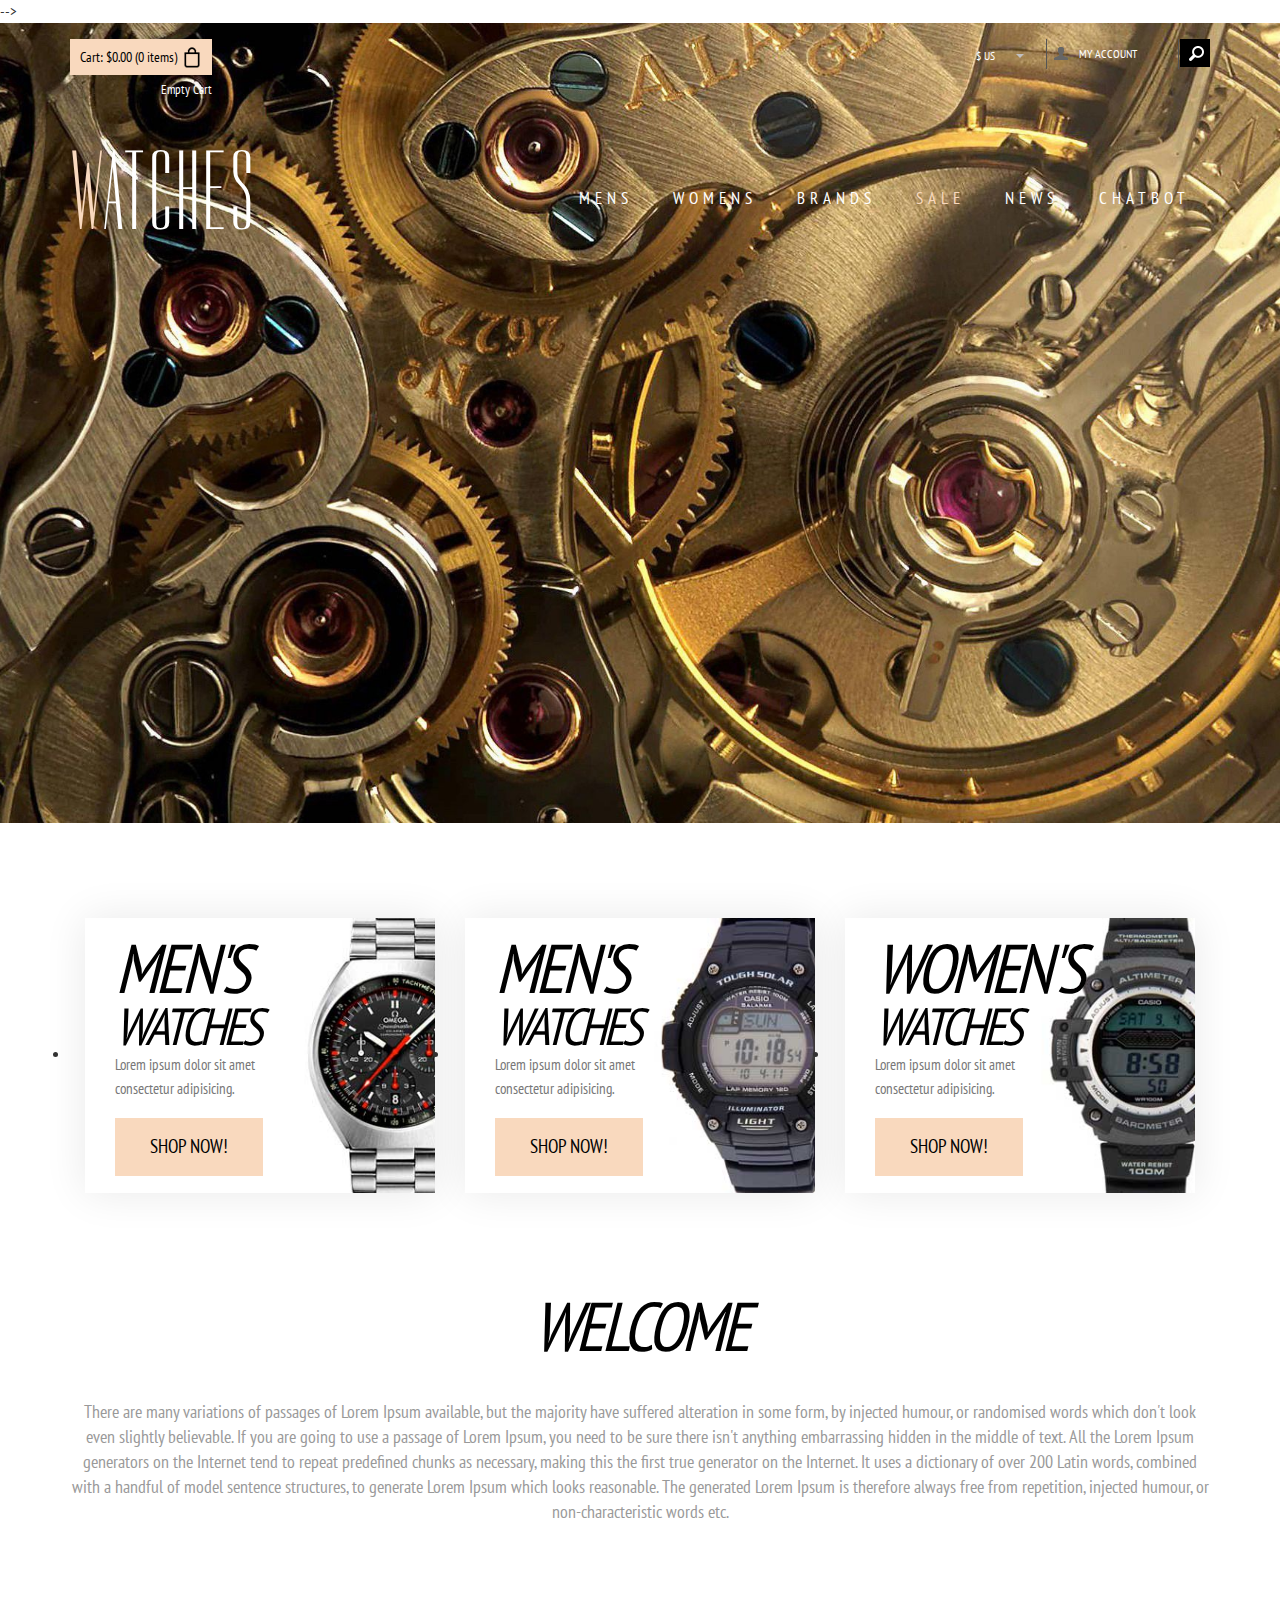
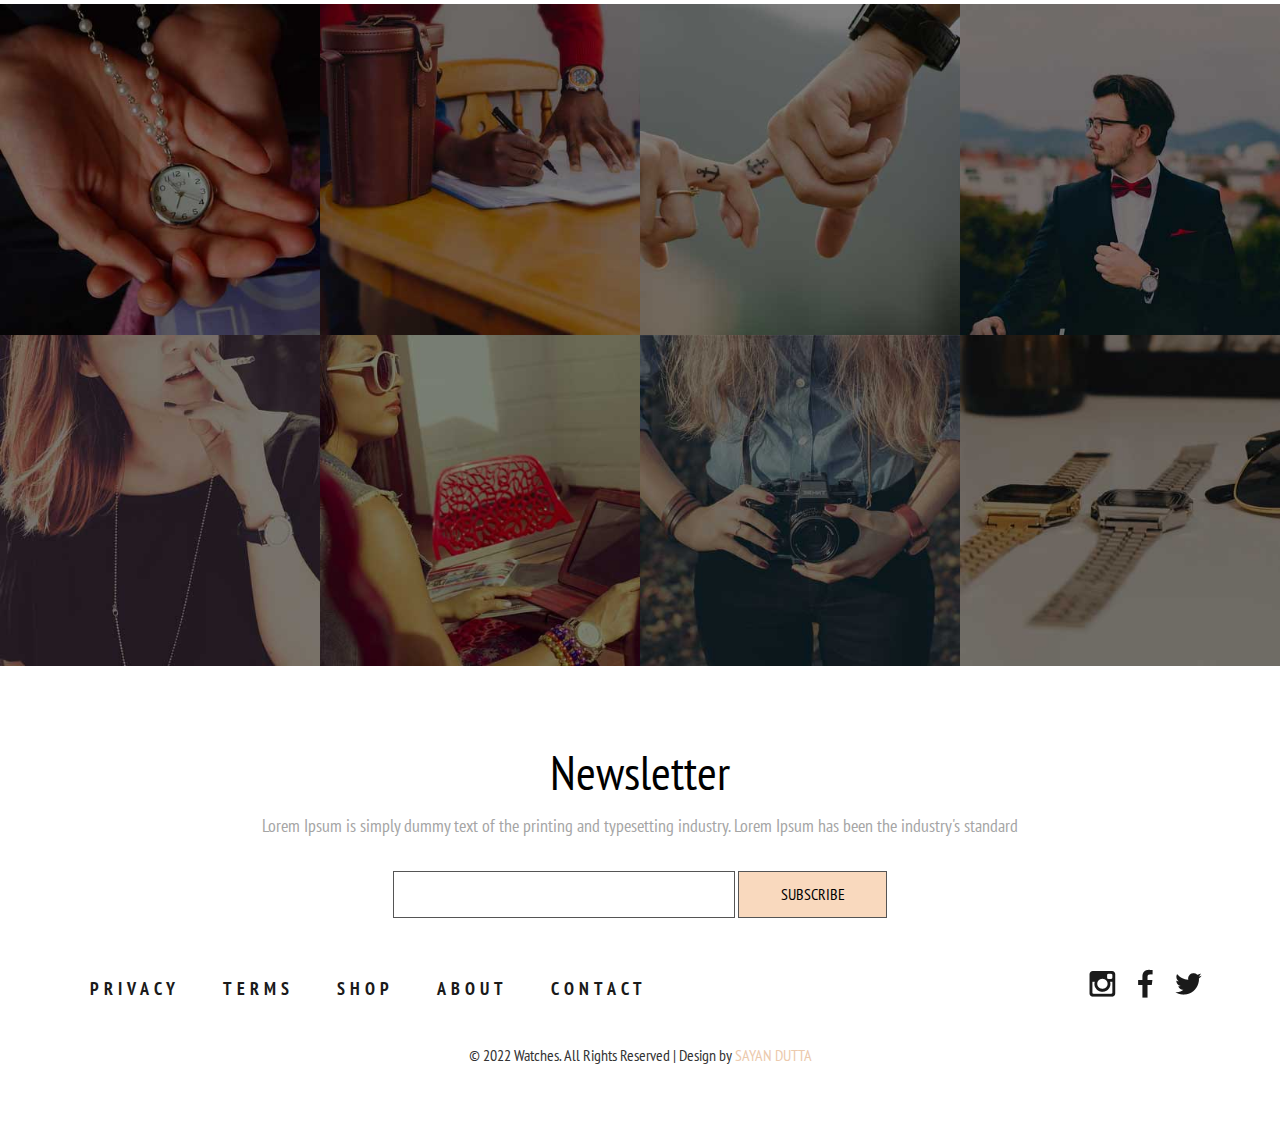
==== commit 55be84ff: "Update index.html" ====
--- a/index.html
+++ b/index.html
@@ -158,6 +158,7 @@
 					  </div>
 					</div>
 			</li>
+
 			<li><a class="color4" href="#">womens</a>
 				<div class="megapanel">
 					<div class="row">
@@ -240,8 +241,13 @@
 				</li>				
 				<li><a class="color10" href="brands.html">Brands</a></li>
 				<li class="active grid"><a class="color3" href="index.html">Sale</a></li>
-				<li><a class="color7" href="404.html">News</a></li>
+				<li><a class="color7" href="404.html">News</a></li>			
+				<li><a href="https://webchat.botframework.com/embed/frt-chatbot-bot?s=pJg869Fsid8.L5F_Anbv-CKd2BUH67-7Ty-3VMeeLkl2LwO7LHhu2Dk" target="_blank" >ChatBot</a></li>
 				<div class="clearfix"> </div>
+				
+				<div class="megapanel">
+				</div>
+			</li>
 			</ul>
 			</div>
 	        <div class="clearfix"> </div>
@@ -448,5 +454,13 @@
 	    </div>
    	</div>
    </div>
+   <script>
+
+</script>
+<style>
+
+
+</style>
+   
 </body>
-</html>		+</html>		
